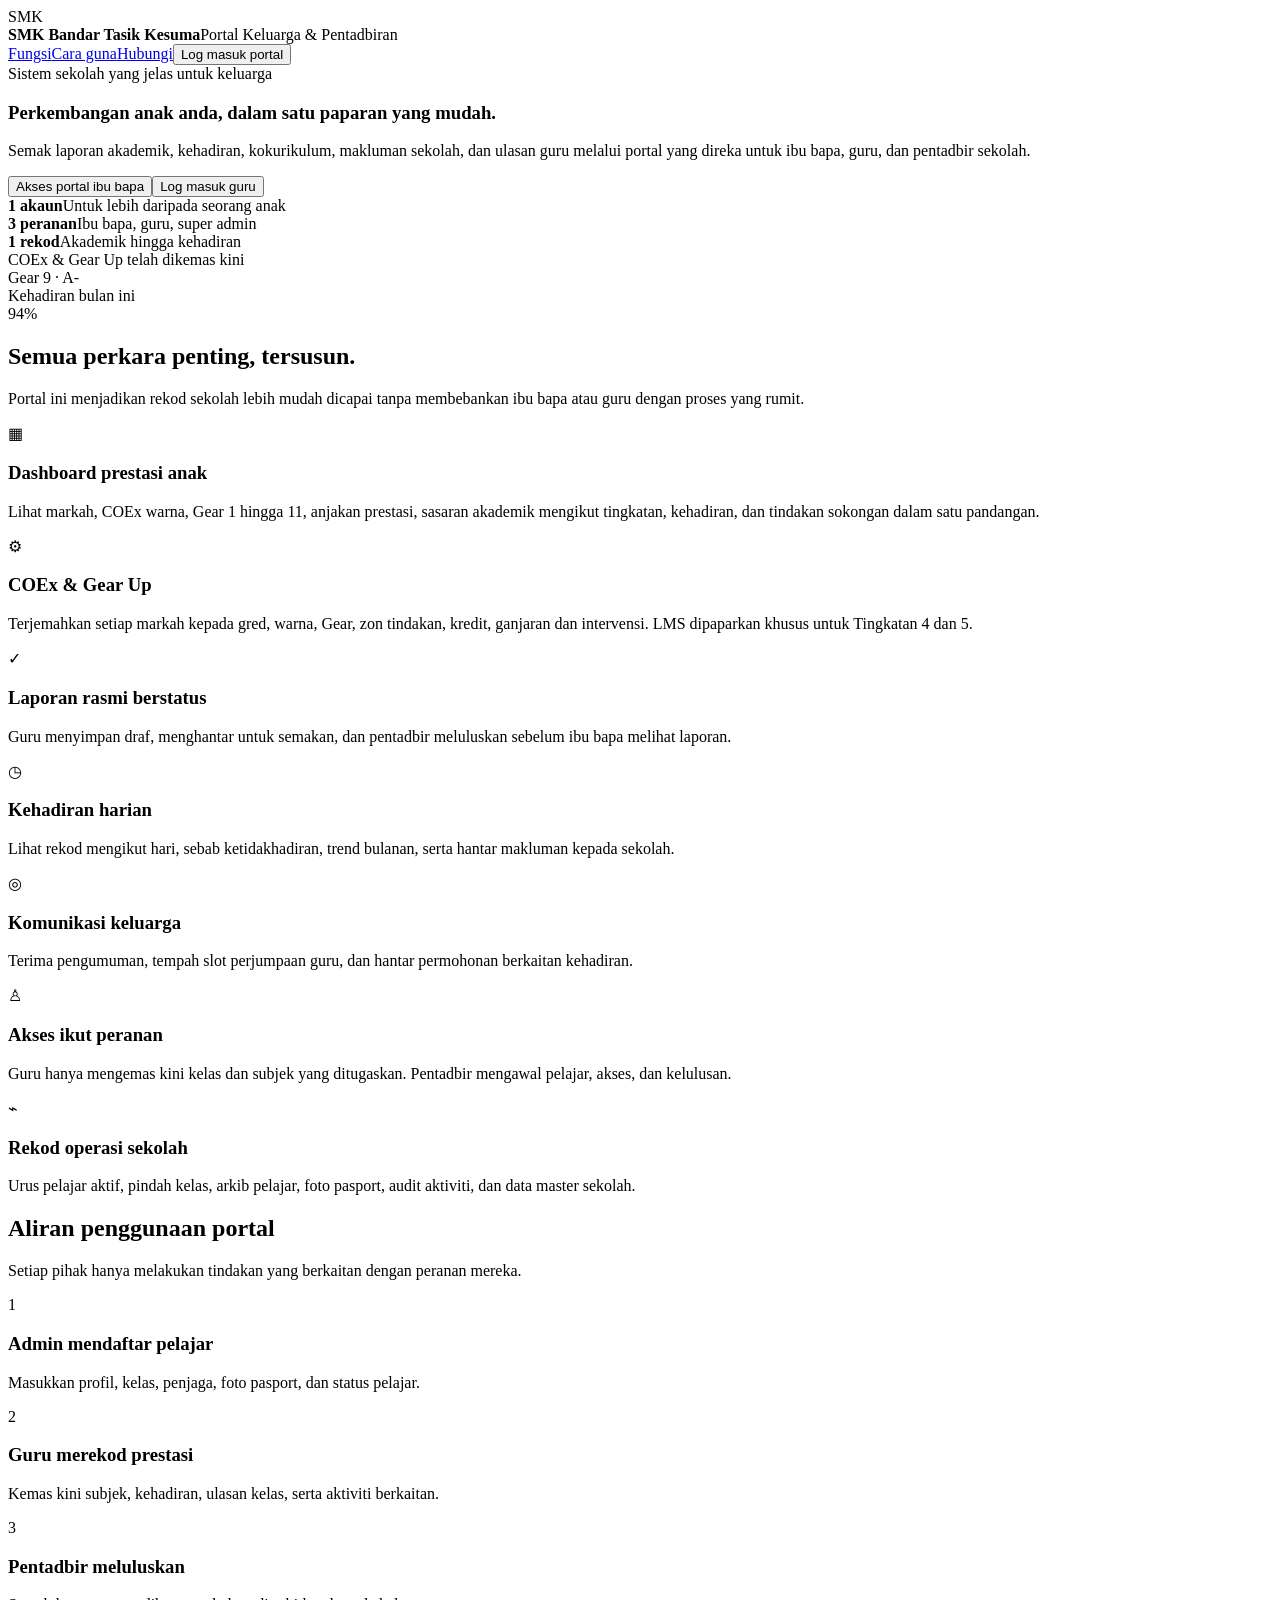
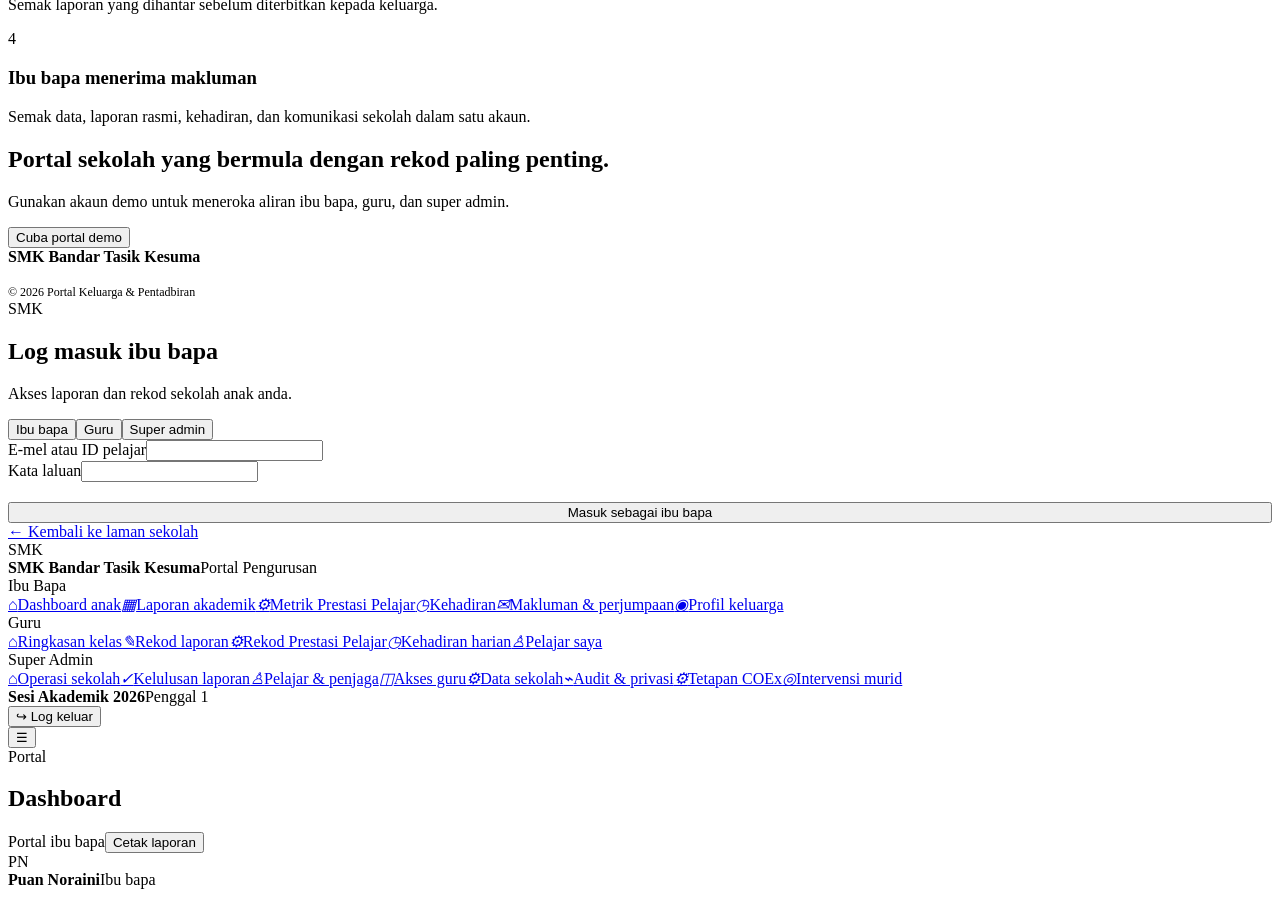
==== backend/resources/portal/index.html @ 85b8832a "Serve portal from Laravel; add snapshot, class, subject and target endpoints Co-Authored-By: Claude " ====
<!doctype html>
<html lang="ms">
  <head>
    <meta charset="utf-8" />
    <meta name="viewport" content="width=device-width, initial-scale=1" />
    <meta name="theme-color" content="#113f75" />
    <title>SMK Bandar Tasik Kesuma | Portal Keluarga & Pentadbiran</title>
    <link rel="stylesheet" href="/assets/styles.css?v=__ASSET_VERSION__" />
  </head>
  <body>
    <section id="landing">
      <header class="site-header"
        ><nav class="site-nav"
          ><div class="brand"
            ><div class="crest">SMK</div
            ><div
              ><strong>SMK Bandar Tasik Kesuma</strong
              ><span>Portal Keluarga & Pentadbiran</span></div
            ></div
          ><div class="site-links"
            ><a href="#fungsi">Fungsi</a><a href="#cara">Cara guna</a
            ><a href="#hubungi">Hubungi</a
            ><button class="btn btn-primary" onclick="openAuth('parent')"
              >Log masuk portal</button
            ></div
          ></nav
        ></header
      >
      <main>
        <section class="hero"
          ><div
            ><div class="eyebrow"
              ><i></i> Sistem sekolah yang jelas untuk keluarga</div
            ><h1>Perkembangan anak anda, dalam satu paparan yang mudah.</h1
            ><p
              >Semak laporan akademik, kehadiran, kokurikulum, makluman sekolah,
              dan ulasan guru melalui portal yang direka untuk ibu bapa, guru,
              dan pentadbir sekolah.</p
            ><div class="hero-actions"
              ><button class="btn btn-primary" onclick="openAuth('parent')"
                >Akses portal ibu bapa</button
              ><button class="btn btn-outline" onclick="openAuth('teacher')"
                >Log masuk guru</button
              ></div
            ><div class="hero-points"
              ><div
                ><strong>1 akaun</strong
                ><span>Untuk lebih daripada seorang anak</span></div
              ><div
                ><strong>3 peranan</strong
                ><span>Ibu bapa, guru, super admin</span></div
              ><div
                ><strong>1 rekod</strong
                ><span>Akademik hingga kehadiran</span></div
              ></div
            ></div
          ><div class="hero-card"
            ><div class="float-card top"
              ><div class="mini-title">COEx & Gear Up telah dikemas kini</div
              ><div class="mini-big">Gear 9 · A-</div
              ><div class="mini-line blue"></div
              ><div class="mini-line gold"></div></div
            ><div class="float-card bottom"
              ><div class="mini-title">Kehadiran bulan ini</div
              ><div class="mini-big" style="color:var(--green)">94%</div
              ><div class="mini-line blue"></div></div
            ><div class="school-illus"
              ><div class="roof"></div><div class="flag"></div
              ><div class="windows"
                ><span></span><span></span><span></span><span></span
                ><span></span><span></span></div></div></div
        ></section>
        <section class="section" id="fungsi"
          ><div class="section-head"
            ><div
              ><h2>Semua perkara penting, tersusun.</h2
              ><p
                >Portal ini menjadikan rekod sekolah lebih mudah dicapai tanpa
                membebankan ibu bapa atau guru dengan proses yang rumit.</p
              ></div
            ></div
          ><div class="feature-grid"
            ><article class="feature"
              ><div class="feature-icon">▦</div><h3>Dashboard prestasi anak</h3
              ><p
                >Lihat markah, COEx warna, Gear 1 hingga 11, anjakan prestasi,
                sasaran akademik mengikut tingkatan, kehadiran, dan tindakan
                sokongan dalam satu pandangan.</p
              ></article
            ><article class="feature"
              ><div class="feature-icon">⚙</div><h3>COEx & Gear Up</h3
              ><p
                >Terjemahkan setiap markah kepada gred, warna, Gear, zon
                tindakan, kredit, ganjaran dan intervensi. LMS dipaparkan khusus
                untuk Tingkatan 4 dan 5.</p
              ></article
            ><article class="feature"
              ><div class="feature-icon">✓</div><h3>Laporan rasmi berstatus</h3
              ><p
                >Guru menyimpan draf, menghantar untuk semakan, dan pentadbir
                meluluskan sebelum ibu bapa melihat laporan.</p
              ></article
            ><article class="feature"
              ><div class="feature-icon">◷</div><h3>Kehadiran harian</h3
              ><p
                >Lihat rekod mengikut hari, sebab ketidakhadiran, trend bulanan,
                serta hantar makluman kepada sekolah.</p
              ></article
            ><article class="feature"
              ><div class="feature-icon">◎</div><h3>Komunikasi keluarga</h3
              ><p
                >Terima pengumuman, tempah slot perjumpaan guru, dan hantar
                permohonan berkaitan kehadiran.</p
              ></article
            ><article class="feature"
              ><div class="feature-icon">♙</div><h3>Akses ikut peranan</h3
              ><p
                >Guru hanya mengemas kini kelas dan subjek yang ditugaskan.
                Pentadbir mengawal pelajar, akses, dan kelulusan.</p
              ></article
            ><article class="feature"
              ><div class="feature-icon">⌁</div><h3>Rekod operasi sekolah</h3
              ><p
                >Urus pelajar aktif, pindah kelas, arkib pelajar, foto pasport,
                audit aktiviti, dan data master sekolah.</p
              ></article
            ></div
          ></section
        >
        <section class="steps" id="cara"
          ><div class="section"
            ><div class="section-head"
              ><div
                ><h2>Aliran penggunaan portal</h2
                ><p
                  >Setiap pihak hanya melakukan tindakan yang berkaitan dengan
                  peranan mereka.</p
                ></div
              ></div
            ><div class="step-grid"
              ><article class="step"
                ><div class="step-no">1</div><h3>Admin mendaftar pelajar</h3
                ><p
                  >Masukkan profil, kelas, penjaga, foto pasport, dan status
                  pelajar.</p
                ></article
              ><article class="step"
                ><div class="step-no">2</div><h3>Guru merekod prestasi</h3
                ><p
                  >Kemas kini subjek, kehadiran, ulasan kelas, serta aktiviti
                  berkaitan.</p
                ></article
              ><article class="step"
                ><div class="step-no">3</div><h3>Pentadbir meluluskan</h3
                ><p
                  >Semak laporan yang dihantar sebelum diterbitkan kepada
                  keluarga.</p
                ></article
              ><article class="step"
                ><div class="step-no">4</div><h3>Ibu bapa menerima makluman</h3
                ><p
                  >Semak data, laporan rasmi, kehadiran, dan komunikasi sekolah
                  dalam satu akaun.</p
                ></article
              ></div
            ></div
          ></section
        >
        <section class="landing-cta"
          ><div
            ><div
              ><h2>Portal sekolah yang bermula dengan rekod paling penting.</h2
              ><p
                >Gunakan akaun demo untuk meneroka aliran ibu bapa, guru, dan
                super admin.</p
              ></div
            ><button class="btn btn-primary" onclick="openAuth('parent')"
              >Cuba portal demo</button
            ></div
          ></section
        >
      </main>
      <footer class="footer" id="hubungi"
        ><div
          ><div
            ><strong>SMK Bandar Tasik Kesuma</strong
            ><p id="footer-contact"></p></div
          ><span style="font-size:12px"
            >© 2026 Portal Keluarga & Pentadbiran</span
          ></div
        ></footer
      >
    </section>

    <section id="auth" class="hidden"
      ><div class="auth-wrap"
        ><div class="auth-card"
          ><div class="auth-top"
            ><div class="crest">SMK</div
            ><h2 id="auth-title">Log masuk ibu bapa</h2
            ><p id="auth-desc"
              >Akses laporan dan rekod sekolah anak anda.</p
            ></div
          ><div class="role-tabs"
            ><button
              class="role-tab active"
              data-role="parent"
              onclick="switchRole('parent')"
              >Ibu bapa</button
            ><button
              class="role-tab"
              data-role="teacher"
              onclick="switchRole('teacher')"
              >Guru</button
            ><button
              class="role-tab"
              data-role="super"
              onclick="switchRole('super')"
              >Super admin</button
            ></div
          ><form onsubmit="handleLogin(event)"
            ><div class="field"
              ><label id="login-label">E-mel atau ID pelajar</label
              ><input id="login-id" autocomplete="username" required /></div
            ><div class="field"
              ><label>Kata laluan</label
              ><input
                id="login-pass"
                type="password"
                autocomplete="current-password"
                required /></div
            ><button
              class="btn btn-primary"
              style="width:100%;margin-top:20px"
              id="login-button"
              type="submit"
              >Masuk sebagai ibu bapa</button
            ></form
          ><div class="demo-box" id="demo-creds"></div
          ><a class="back-home" href="#" onclick="backHome(event)"
            >← Kembali ke laman sekolah</a
          ></div
        ></div
      ></section
    >

    <section id="dashboard" class="dash hidden">
      <aside class="sidebar" id="sidebar"
        ><div class="dash-brand"
          ><div class="crest">SMK</div
          ><div class="brand-copy"
            ><strong>SMK Bandar Tasik Kesuma</strong
            ><span>Portal Pengurusan</span></div
          ></div
        >
        <div id="nav-parent" class="nav-set hidden"
          ><div class="nav-label">Ibu Bapa</div
          ><a
            href="#"
            class="nav-link active"
            onclick="setView('parent-home',this)"
            ><i class="nav-icon">⌂</i><span>Dashboard anak</span></a
          ><a href="#" class="nav-link" onclick="setView('parent-report',this)"
            ><i class="nav-icon">▦</i><span>Laporan akademik</span></a
          ><a href="#" class="nav-link" onclick="setView('parent-coex',this)"
            ><i class="nav-icon">⚙</i><span>Metrik Prestasi Pelajar</span></a
          ><a
            href="#"
            class="nav-link"
            onclick="setView('parent-attendance',this)"
            ><i class="nav-icon">◷</i><span>Kehadiran</span></a
          ><a
            href="#"
            class="nav-link"
            onclick="setView('parent-communication',this)"
            ><i class="nav-icon">✉</i><span>Makluman & perjumpaan</span></a
          ><a href="#" class="nav-link" onclick="setView('parent-profile',this)"
            ><i class="nav-icon">◉</i><span>Profil keluarga</span></a
          ></div
        >
        <div id="nav-teacher" class="nav-set hidden"
          ><div class="nav-label">Guru</div
          ><a
            href="#"
            class="nav-link active"
            onclick="setView('teacher-home',this)"
            ><i class="nav-icon">⌂</i><span>Ringkasan kelas</span></a
          ><a href="#" class="nav-link" onclick="setView('teacher-report',this)"
            ><i class="nav-icon">✎</i><span>Rekod laporan</span></a
          ><a href="#" class="nav-link" onclick="setView('teacher-coex',this)"
            ><i class="nav-icon">⚙</i><span>Rekod Prestasi Pelajar</span></a
          ><a
            href="#"
            class="nav-link"
            onclick="setView('teacher-attendance',this)"
            ><i class="nav-icon">◷</i><span>Kehadiran harian</span></a
          ><a
            href="#"
            class="nav-link"
            onclick="setView('teacher-students',this)"
            ><i class="nav-icon">♙</i><span>Pelajar saya</span></a
          ></div
        >
        <div id="nav-super" class="nav-set hidden"
          ><div class="nav-label">Super Admin</div
          ><a
            href="#"
            class="nav-link active"
            onclick="setView('super-home',this)"
            ><i class="nav-icon">⌂</i><span>Operasi sekolah</span></a
          ><a
            href="#"
            class="nav-link"
            onclick="setView('super-approvals',this)"
            ><i class="nav-icon">✓</i><span>Kelulusan laporan</span></a
          ><a href="#" class="nav-link" onclick="setView('super-students',this)"
            ><i class="nav-icon">♙</i><span>Pelajar & penjaga</span></a
          ><a href="#" class="nav-link" onclick="setView('super-teachers',this)"
            ><i class="nav-icon">◫</i><span>Akses guru</span></a
          ><a href="#" class="nav-link" onclick="setView('super-master',this)"
            ><i class="nav-icon">⚙</i><span>Data sekolah</span></a
          ><a href="#" class="nav-link" onclick="setView('super-audit',this)"
            ><i class="nav-icon">⌁</i><span>Audit & privasi</span></a
          ><a href="#" class="nav-link" onclick="setView('super-coex',this)"
            ><i class="nav-icon">⚙</i><span>Tetapan COEx</span></a
          ><a
            href="#"
            class="nav-link"
            onclick="setView('super-interventions',this)"
            ><i class="nav-icon">◎</i><span>Intervensi murid</span></a
          ></div
        >
        <div class="sidebar-bottom"
          ><div class="term-card" id="term-card"
            ><strong>Sesi Akademik 2026</strong>Penggal 1</div
          ><button class="btn" onclick="logout()"
            >↪ <span>Log keluar</span></button
          ></div
        >
      </aside>
      <main class="main"
        ><header class="topbar"
          ><button class="mobile-menu no-print" onclick="toggleSidebar()"
            >☰</button
          ><div
            ><div class="crumb" id="crumb">Portal</div
            ><h1 id="page-title">Dashboard</h1></div
          ><div class="top-actions"
            ><span class="pill green" id="role-pill">Portal ibu bapa</span
            ><button
              class="btn btn-outline btn-sm no-print"
              id="top-action"
              onclick="topAction()"
              >Cetak laporan</button
            ><div class="profile"
              ><div class="avatar" id="profile-avatar">PN</div
              ><div class="profile-copy"
                ><strong id="profile-name">Puan Noraini</strong
                ><span id="profile-role">Ibu bapa</span></div
              ></div
            ></div
          ></header
        ><div class="page">
          <section class="view" id="view-parent-home"></section>
          <section class="view hidden" id="view-parent-report"></section>
          <section class="view hidden" id="view-parent-coex"></section>
          <section class="view hidden" id="view-parent-attendance"></section>
          <section class="view hidden" id="view-parent-communication"></section>
          <section class="view hidden" id="view-parent-profile"></section>
          <section class="view hidden" id="view-teacher-home"></section>
          <section class="view hidden" id="view-teacher-report"></section>
          <section class="view hidden" id="view-teacher-coex"></section>
          <section class="view hidden" id="view-teacher-attendance"></section>
          <section class="view hidden" id="view-teacher-students"></section>
          <section class="view hidden" id="view-super-home"></section>
          <section class="view hidden" id="view-super-approvals"></section>
          <section class="view hidden" id="view-super-students"></section>
          <section class="view hidden" id="view-super-teachers"></section>
          <section class="view hidden" id="view-super-master"></section>
          <section class="view hidden" id="view-super-audit"></section>
          <section class="view hidden" id="view-super-coex"></section>
          <section
            class="view hidden"
            id="view-super-interventions"
          ></section> </div
      ></main>
    </section>
    <div id="modal-root"></div><div class="toast" id="toast"></div>

    <script src="/assets/app.js?v=__ASSET_VERSION__"></script>
  </body>
</html>
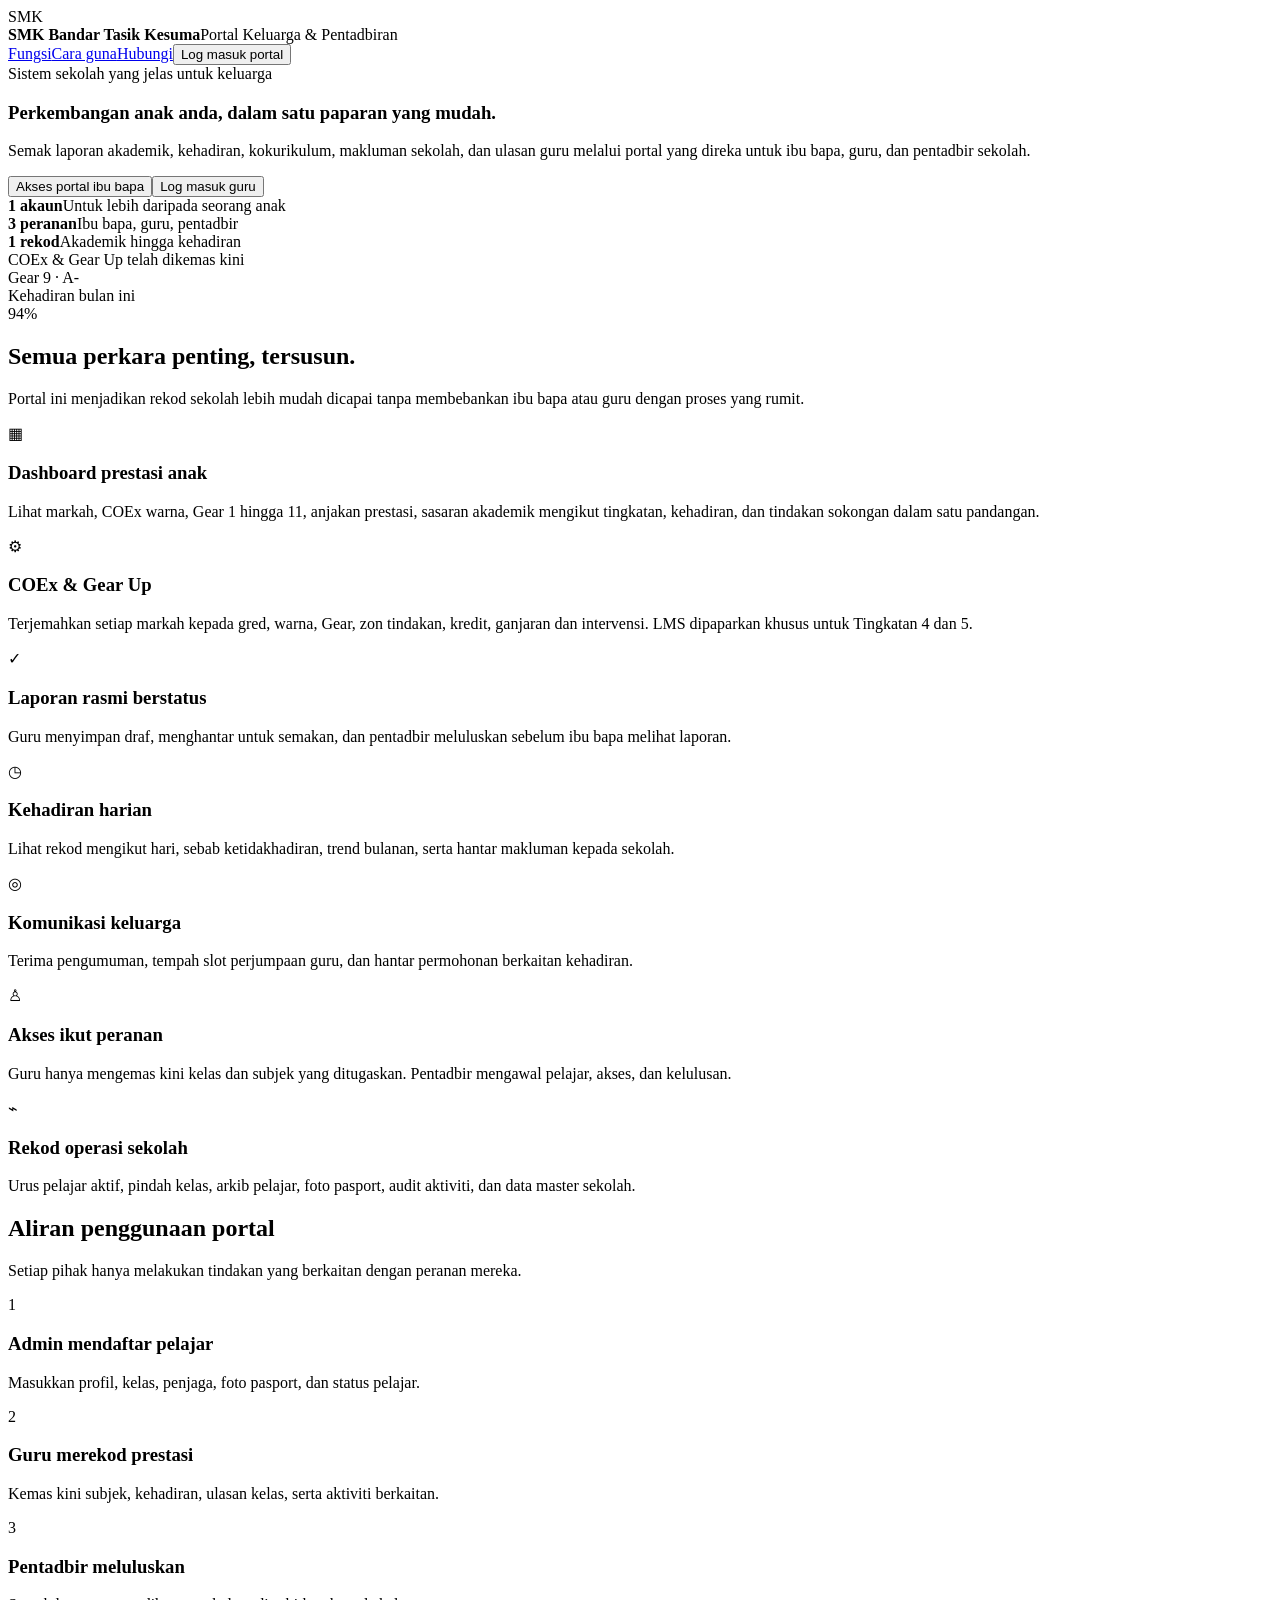
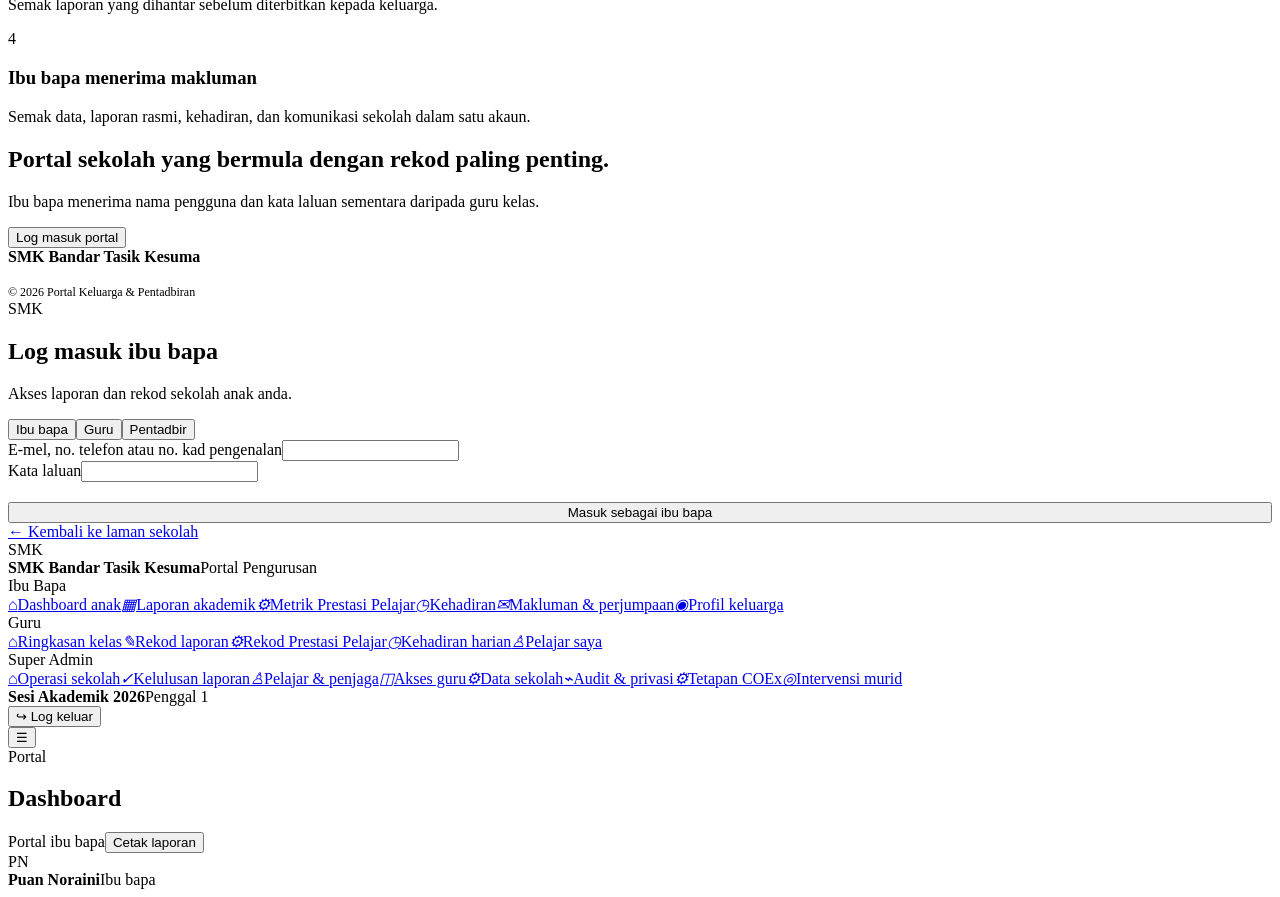
==== commit 490a7585: "Connect the portal page to the Laravel API - Real login by email, phone or IC; session restored on r" ====
--- a/backend/resources/portal/index.html
+++ b/backend/resources/portal/index.html
@@ -1,392 +1,525 @@
 <!doctype html>
 <html lang="ms">
-  <head>
-    <meta charset="utf-8" />
-    <meta name="viewport" content="width=device-width, initial-scale=1" />
-    <meta name="theme-color" content="#113f75" />
-    <title>SMK Bandar Tasik Kesuma | Portal Keluarga & Pentadbiran</title>
-    <link rel="stylesheet" href="/assets/styles.css?v=__ASSET_VERSION__" />
-  </head>
-  <body>
-    <section id="landing">
-      <header class="site-header"
-        ><nav class="site-nav"
-          ><div class="brand"
-            ><div class="crest">SMK</div
-            ><div
-              ><strong>SMK Bandar Tasik Kesuma</strong
-              ><span>Portal Keluarga & Pentadbiran</span></div
-            ></div
-          ><div class="site-links"
-            ><a href="#fungsi">Fungsi</a><a href="#cara">Cara guna</a
-            ><a href="#hubungi">Hubungi</a
-            ><button class="btn btn-primary" onclick="openAuth('parent')"
-              >Log masuk portal</button
-            ></div
-          ></nav
-        ></header
-      >
-      <main>
-        <section class="hero"
-          ><div
-            ><div class="eyebrow"
-              ><i></i> Sistem sekolah yang jelas untuk keluarga</div
-            ><h1>Perkembangan anak anda, dalam satu paparan yang mudah.</h1
-            ><p
-              >Semak laporan akademik, kehadiran, kokurikulum, makluman sekolah,
-              dan ulasan guru melalui portal yang direka untuk ibu bapa, guru,
-              dan pentadbir sekolah.</p
-            ><div class="hero-actions"
-              ><button class="btn btn-primary" onclick="openAuth('parent')"
-                >Akses portal ibu bapa</button
-              ><button class="btn btn-outline" onclick="openAuth('teacher')"
-                >Log masuk guru</button
-              ></div
-            ><div class="hero-points"
-              ><div
-                ><strong>1 akaun</strong
-                ><span>Untuk lebih daripada seorang anak</span></div
-              ><div
-                ><strong>3 peranan</strong
-                ><span>Ibu bapa, guru, super admin</span></div
-              ><div
-                ><strong>1 rekod</strong
-                ><span>Akademik hingga kehadiran</span></div
-              ></div
-            ></div
-          ><div class="hero-card"
-            ><div class="float-card top"
-              ><div class="mini-title">COEx & Gear Up telah dikemas kini</div
-              ><div class="mini-big">Gear 9 · A-</div
-              ><div class="mini-line blue"></div
-              ><div class="mini-line gold"></div></div
-            ><div class="float-card bottom"
-              ><div class="mini-title">Kehadiran bulan ini</div
-              ><div class="mini-big" style="color:var(--green)">94%</div
-              ><div class="mini-line blue"></div></div
-            ><div class="school-illus"
-              ><div class="roof"></div><div class="flag"></div
-              ><div class="windows"
-                ><span></span><span></span><span></span><span></span
-                ><span></span><span></span></div></div></div
-        ></section>
-        <section class="section" id="fungsi"
-          ><div class="section-head"
-            ><div
-              ><h2>Semua perkara penting, tersusun.</h2
-              ><p
-                >Portal ini menjadikan rekod sekolah lebih mudah dicapai tanpa
-                membebankan ibu bapa atau guru dengan proses yang rumit.</p
-              ></div
-            ></div
-          ><div class="feature-grid"
-            ><article class="feature"
-              ><div class="feature-icon">▦</div><h3>Dashboard prestasi anak</h3
-              ><p
-                >Lihat markah, COEx warna, Gear 1 hingga 11, anjakan prestasi,
-                sasaran akademik mengikut tingkatan, kehadiran, dan tindakan
-                sokongan dalam satu pandangan.</p
-              ></article
-            ><article class="feature"
-              ><div class="feature-icon">⚙</div><h3>COEx & Gear Up</h3
-              ><p
-                >Terjemahkan setiap markah kepada gred, warna, Gear, zon
-                tindakan, kredit, ganjaran dan intervensi. LMS dipaparkan khusus
-                untuk Tingkatan 4 dan 5.</p
-              ></article
-            ><article class="feature"
-              ><div class="feature-icon">✓</div><h3>Laporan rasmi berstatus</h3
-              ><p
-                >Guru menyimpan draf, menghantar untuk semakan, dan pentadbir
-                meluluskan sebelum ibu bapa melihat laporan.</p
-              ></article
-            ><article class="feature"
-              ><div class="feature-icon">◷</div><h3>Kehadiran harian</h3
-              ><p
-                >Lihat rekod mengikut hari, sebab ketidakhadiran, trend bulanan,
-                serta hantar makluman kepada sekolah.</p
-              ></article
-            ><article class="feature"
-              ><div class="feature-icon">◎</div><h3>Komunikasi keluarga</h3
-              ><p
-                >Terima pengumuman, tempah slot perjumpaan guru, dan hantar
-                permohonan berkaitan kehadiran.</p
-              ></article
-            ><article class="feature"
-              ><div class="feature-icon">♙</div><h3>Akses ikut peranan</h3
-              ><p
-                >Guru hanya mengemas kini kelas dan subjek yang ditugaskan.
-                Pentadbir mengawal pelajar, akses, dan kelulusan.</p
-              ></article
-            ><article class="feature"
-              ><div class="feature-icon">⌁</div><h3>Rekod operasi sekolah</h3
-              ><p
-                >Urus pelajar aktif, pindah kelas, arkib pelajar, foto pasport,
-                audit aktiviti, dan data master sekolah.</p
-              ></article
-            ></div
-          ></section
+    <head>
+        <meta charset="utf-8" />
+        <meta name="viewport" content="width=device-width, initial-scale=1" />
+        <meta name="theme-color" content="#113f75" />
+        <title>SMK Bandar Tasik Kesuma | Portal Keluarga & Pentadbiran</title>
+        <link rel="stylesheet" href="/assets/styles.css?v=__ASSET_VERSION__" />
+    </head>
+    <body>
+        <section id="landing">
+            <header class="site-header"
+                ><nav class="site-nav"
+                    ><div class="brand"
+                        ><div class="crest">SMK</div
+                        ><div
+                            ><strong>SMK Bandar Tasik Kesuma</strong
+                            ><span>Portal Keluarga & Pentadbiran</span></div
+                        ></div
+                    ><div class="site-links"
+                        ><a href="#fungsi">Fungsi</a
+                        ><a href="#cara">Cara guna</a
+                        ><a href="#hubungi">Hubungi</a
+                        ><button
+                            class="btn btn-primary"
+                            onclick="openAuth('parent')"
+                            >Log masuk portal</button
+                        ></div
+                    ></nav
+                ></header
+            >
+            <main>
+                <section class="hero"
+                    ><div
+                        ><div class="eyebrow"
+                            ><i></i> Sistem sekolah yang jelas untuk
+                            keluarga</div
+                        ><h1
+                            >Perkembangan anak anda, dalam satu paparan yang
+                            mudah.</h1
+                        ><p
+                            >Semak laporan akademik, kehadiran, kokurikulum,
+                            makluman sekolah, dan ulasan guru melalui portal
+                            yang direka untuk ibu bapa, guru, dan pentadbir
+                            sekolah.</p
+                        ><div class="hero-actions"
+                            ><button
+                                class="btn btn-primary"
+                                onclick="openAuth('parent')"
+                                >Akses portal ibu bapa</button
+                            ><button
+                                class="btn btn-outline"
+                                onclick="openAuth('teacher')"
+                                >Log masuk guru</button
+                            ></div
+                        ><div class="hero-points"
+                            ><div
+                                ><strong>1 akaun</strong
+                                ><span
+                                    >Untuk lebih daripada seorang anak</span
+                                ></div
+                            ><div
+                                ><strong>3 peranan</strong
+                                ><span>Ibu bapa, guru, pentadbir</span></div
+                            ><div
+                                ><strong>1 rekod</strong
+                                ><span>Akademik hingga kehadiran</span></div
+                            ></div
+                        ></div
+                    ><div class="hero-card"
+                        ><div class="float-card top"
+                            ><div class="mini-title"
+                                >COEx & Gear Up telah dikemas kini</div
+                            ><div class="mini-big">Gear 9 · A-</div
+                            ><div class="mini-line blue"></div
+                            ><div class="mini-line gold"></div></div
+                        ><div class="float-card bottom"
+                            ><div class="mini-title">Kehadiran bulan ini</div
+                            ><div class="mini-big" style="color:var(--green)"
+                                >94%</div
+                            ><div class="mini-line blue"></div></div
+                        ><div class="school-illus"
+                            ><div class="roof"></div><div class="flag"></div
+                            ><div class="windows"
+                                ><span></span><span></span><span></span
+                                ><span></span><span></span
+                                ><span></span></div></div></div
+                ></section>
+                <section class="section" id="fungsi"
+                    ><div class="section-head"
+                        ><div
+                            ><h2>Semua perkara penting, tersusun.</h2
+                            ><p
+                                >Portal ini menjadikan rekod sekolah lebih mudah
+                                dicapai tanpa membebankan ibu bapa atau guru
+                                dengan proses yang rumit.</p
+                            ></div
+                        ></div
+                    ><div class="feature-grid"
+                        ><article class="feature"
+                            ><div class="feature-icon">▦</div
+                            ><h3>Dashboard prestasi anak</h3
+                            ><p
+                                >Lihat markah, COEx warna, Gear 1 hingga 11,
+                                anjakan prestasi, sasaran akademik mengikut
+                                tingkatan, kehadiran, dan tindakan sokongan
+                                dalam satu pandangan.</p
+                            ></article
+                        ><article class="feature"
+                            ><div class="feature-icon">⚙</div
+                            ><h3>COEx & Gear Up</h3
+                            ><p
+                                >Terjemahkan setiap markah kepada gred, warna,
+                                Gear, zon tindakan, kredit, ganjaran dan
+                                intervensi. LMS dipaparkan khusus untuk
+                                Tingkatan 4 dan 5.</p
+                            ></article
+                        ><article class="feature"
+                            ><div class="feature-icon">✓</div
+                            ><h3>Laporan rasmi berstatus</h3
+                            ><p
+                                >Guru menyimpan draf, menghantar untuk semakan,
+                                dan pentadbir meluluskan sebelum ibu bapa
+                                melihat laporan.</p
+                            ></article
+                        ><article class="feature"
+                            ><div class="feature-icon">◷</div
+                            ><h3>Kehadiran harian</h3
+                            ><p
+                                >Lihat rekod mengikut hari, sebab
+                                ketidakhadiran, trend bulanan, serta hantar
+                                makluman kepada sekolah.</p
+                            ></article
+                        ><article class="feature"
+                            ><div class="feature-icon">◎</div
+                            ><h3>Komunikasi keluarga</h3
+                            ><p
+                                >Terima pengumuman, tempah slot perjumpaan guru,
+                                dan hantar permohonan berkaitan kehadiran.</p
+                            ></article
+                        ><article class="feature"
+                            ><div class="feature-icon">♙</div
+                            ><h3>Akses ikut peranan</h3
+                            ><p
+                                >Guru hanya mengemas kini kelas dan subjek yang
+                                ditugaskan. Pentadbir mengawal pelajar, akses,
+                                dan kelulusan.</p
+                            ></article
+                        ><article class="feature"
+                            ><div class="feature-icon">⌁</div
+                            ><h3>Rekod operasi sekolah</h3
+                            ><p
+                                >Urus pelajar aktif, pindah kelas, arkib
+                                pelajar, foto pasport, audit aktiviti, dan data
+                                master sekolah.</p
+                            ></article
+                        ></div
+                    ></section
+                >
+                <section class="steps" id="cara"
+                    ><div class="section"
+                        ><div class="section-head"
+                            ><div
+                                ><h2>Aliran penggunaan portal</h2
+                                ><p
+                                    >Setiap pihak hanya melakukan tindakan yang
+                                    berkaitan dengan peranan mereka.</p
+                                ></div
+                            ></div
+                        ><div class="step-grid"
+                            ><article class="step"
+                                ><div class="step-no">1</div
+                                ><h3>Admin mendaftar pelajar</h3
+                                ><p
+                                    >Masukkan profil, kelas, penjaga, foto
+                                    pasport, dan status pelajar.</p
+                                ></article
+                            ><article class="step"
+                                ><div class="step-no">2</div
+                                ><h3>Guru merekod prestasi</h3
+                                ><p
+                                    >Kemas kini subjek, kehadiran, ulasan kelas,
+                                    serta aktiviti berkaitan.</p
+                                ></article
+                            ><article class="step"
+                                ><div class="step-no">3</div
+                                ><h3>Pentadbir meluluskan</h3
+                                ><p
+                                    >Semak laporan yang dihantar sebelum
+                                    diterbitkan kepada keluarga.</p
+                                ></article
+                            ><article class="step"
+                                ><div class="step-no">4</div
+                                ><h3>Ibu bapa menerima makluman</h3
+                                ><p
+                                    >Semak data, laporan rasmi, kehadiran, dan
+                                    komunikasi sekolah dalam satu akaun.</p
+                                ></article
+                            ></div
+                        ></div
+                    ></section
+                >
+                <section class="landing-cta"
+                    ><div
+                        ><div
+                            ><h2
+                                >Portal sekolah yang bermula dengan rekod paling
+                                penting.</h2
+                            ><p
+                                >Ibu bapa menerima nama pengguna dan kata laluan
+                                sementara daripada guru kelas.</p
+                            ></div
+                        ><button
+                            class="btn btn-primary"
+                            onclick="openAuth('parent')"
+                            >Log masuk portal</button
+                        ></div
+                    ></section
+                >
+            </main>
+            <footer class="footer" id="hubungi"
+                ><div
+                    ><div
+                        ><strong>SMK Bandar Tasik Kesuma</strong
+                        ><p id="footer-contact"></p></div
+                    ><span style="font-size:12px"
+                        >© 2026 Portal Keluarga & Pentadbiran</span
+                    ></div
+                ></footer
+            >
+        </section>
+
+        <section id="auth" class="hidden"
+            ><div class="auth-wrap"
+                ><div class="auth-card"
+                    ><div class="auth-top"
+                        ><div class="crest">SMK</div
+                        ><h2 id="auth-title">Log masuk ibu bapa</h2
+                        ><p id="auth-desc"
+                            >Akses laporan dan rekod sekolah anak anda.</p
+                        ></div
+                    ><div class="role-tabs"
+                        ><button
+                            class="role-tab active"
+                            data-role="parent"
+                            onclick="switchRole('parent')"
+                            >Ibu bapa</button
+                        ><button
+                            class="role-tab"
+                            data-role="teacher"
+                            onclick="switchRole('teacher')"
+                            >Guru</button
+                        ><button
+                            class="role-tab"
+                            data-role="super"
+                            onclick="switchRole('super')"
+                            >Pentadbir</button
+                        ></div
+                    ><form onsubmit="handleLogin(event)"
+                        ><div class="field"
+                            ><label id="login-label"
+                                >E-mel, no. telefon atau no. kad
+                                pengenalan</label
+                            ><input
+                                id="login-id"
+                                autocomplete="username"
+                                required /></div
+                        ><div class="field"
+                            ><label>Kata laluan</label
+                            ><input
+                                id="login-pass"
+                                type="password"
+                                autocomplete="current-password"
+                                required /></div
+                        ><button
+                            class="btn btn-primary"
+                            style="width:100%;margin-top:20px"
+                            id="login-button"
+                            type="submit"
+                            >Masuk sebagai ibu bapa</button
+                        ></form
+                    ><div class="demo-box" id="demo-creds" role="note"></div
+                    ><a class="back-home" href="#" onclick="backHome(event)"
+                        >← Kembali ke laman sekolah</a
+                    ></div
+                ></div
+            ></section
         >
-        <section class="steps" id="cara"
-          ><div class="section"
-            ><div class="section-head"
-              ><div
-                ><h2>Aliran penggunaan portal</h2
-                ><p
-                  >Setiap pihak hanya melakukan tindakan yang berkaitan dengan
-                  peranan mereka.</p
-                ></div
-              ></div
-            ><div class="step-grid"
-              ><article class="step"
-                ><div class="step-no">1</div><h3>Admin mendaftar pelajar</h3
-                ><p
-                  >Masukkan profil, kelas, penjaga, foto pasport, dan status
-                  pelajar.</p
-                ></article
-              ><article class="step"
-                ><div class="step-no">2</div><h3>Guru merekod prestasi</h3
-                ><p
-                  >Kemas kini subjek, kehadiran, ulasan kelas, serta aktiviti
-                  berkaitan.</p
-                ></article
-              ><article class="step"
-                ><div class="step-no">3</div><h3>Pentadbir meluluskan</h3
-                ><p
-                  >Semak laporan yang dihantar sebelum diterbitkan kepada
-                  keluarga.</p
-                ></article
-              ><article class="step"
-                ><div class="step-no">4</div><h3>Ibu bapa menerima makluman</h3
-                ><p
-                  >Semak data, laporan rasmi, kehadiran, dan komunikasi sekolah
-                  dalam satu akaun.</p
-                ></article
-              ></div
-            ></div
-          ></section
-        >
-        <section class="landing-cta"
-          ><div
-            ><div
-              ><h2>Portal sekolah yang bermula dengan rekod paling penting.</h2
-              ><p
-                >Gunakan akaun demo untuk meneroka aliran ibu bapa, guru, dan
-                super admin.</p
-              ></div
-            ><button class="btn btn-primary" onclick="openAuth('parent')"
-              >Cuba portal demo</button
-            ></div
-          ></section
-        >
-      </main>
-      <footer class="footer" id="hubungi"
-        ><div
-          ><div
-            ><strong>SMK Bandar Tasik Kesuma</strong
-            ><p id="footer-contact"></p></div
-          ><span style="font-size:12px"
-            >© 2026 Portal Keluarga & Pentadbiran</span
-          ></div
-        ></footer
-      >
-    </section>
 
-    <section id="auth" class="hidden"
-      ><div class="auth-wrap"
-        ><div class="auth-card"
-          ><div class="auth-top"
-            ><div class="crest">SMK</div
-            ><h2 id="auth-title">Log masuk ibu bapa</h2
-            ><p id="auth-desc"
-              >Akses laporan dan rekod sekolah anak anda.</p
-            ></div
-          ><div class="role-tabs"
-            ><button
-              class="role-tab active"
-              data-role="parent"
-              onclick="switchRole('parent')"
-              >Ibu bapa</button
-            ><button
-              class="role-tab"
-              data-role="teacher"
-              onclick="switchRole('teacher')"
-              >Guru</button
-            ><button
-              class="role-tab"
-              data-role="super"
-              onclick="switchRole('super')"
-              >Super admin</button
-            ></div
-          ><form onsubmit="handleLogin(event)"
-            ><div class="field"
-              ><label id="login-label">E-mel atau ID pelajar</label
-              ><input id="login-id" autocomplete="username" required /></div
-            ><div class="field"
-              ><label>Kata laluan</label
-              ><input
-                id="login-pass"
-                type="password"
-                autocomplete="current-password"
-                required /></div
-            ><button
-              class="btn btn-primary"
-              style="width:100%;margin-top:20px"
-              id="login-button"
-              type="submit"
-              >Masuk sebagai ibu bapa</button
-            ></form
-          ><div class="demo-box" id="demo-creds"></div
-          ><a class="back-home" href="#" onclick="backHome(event)"
-            >← Kembali ke laman sekolah</a
-          ></div
-        ></div
-      ></section
-    >
+        <section id="dashboard" class="dash hidden">
+            <aside class="sidebar" id="sidebar"
+                ><div class="dash-brand"
+                    ><div class="crest">SMK</div
+                    ><div class="brand-copy"
+                        ><strong>SMK Bandar Tasik Kesuma</strong
+                        ><span>Portal Pengurusan</span></div
+                    ></div
+                >
+                <div id="nav-parent" class="nav-set hidden"
+                    ><div class="nav-label">Ibu Bapa</div
+                    ><a
+                        href="#"
+                        class="nav-link active"
+                        onclick="setView('parent-home',this)"
+                        ><i class="nav-icon">⌂</i><span>Dashboard anak</span></a
+                    ><a
+                        href="#"
+                        class="nav-link"
+                        onclick="setView('parent-report',this)"
+                        ><i class="nav-icon">▦</i
+                        ><span>Laporan akademik</span></a
+                    ><a
+                        href="#"
+                        class="nav-link"
+                        onclick="setView('parent-coex',this)"
+                        ><i class="nav-icon">⚙</i
+                        ><span>Metrik Prestasi Pelajar</span></a
+                    ><a
+                        href="#"
+                        class="nav-link"
+                        onclick="setView('parent-attendance',this)"
+                        ><i class="nav-icon">◷</i><span>Kehadiran</span></a
+                    ><a
+                        href="#"
+                        class="nav-link"
+                        onclick="setView('parent-communication',this)"
+                        ><i class="nav-icon">✉</i
+                        ><span>Makluman & perjumpaan</span></a
+                    ><a
+                        href="#"
+                        class="nav-link"
+                        onclick="setView('parent-profile',this)"
+                        ><i class="nav-icon">◉</i
+                        ><span>Profil keluarga</span></a
+                    ></div
+                >
+                <div id="nav-teacher" class="nav-set hidden"
+                    ><div class="nav-label">Guru</div
+                    ><a
+                        href="#"
+                        class="nav-link active"
+                        onclick="setView('teacher-home',this)"
+                        ><i class="nav-icon">⌂</i
+                        ><span>Ringkasan kelas</span></a
+                    ><a
+                        href="#"
+                        class="nav-link"
+                        onclick="setView('teacher-report',this)"
+                        ><i class="nav-icon">✎</i><span>Rekod laporan</span></a
+                    ><a
+                        href="#"
+                        class="nav-link"
+                        onclick="setView('teacher-coex',this)"
+                        ><i class="nav-icon">⚙</i
+                        ><span>Rekod Prestasi Pelajar</span></a
+                    ><a
+                        href="#"
+                        class="nav-link"
+                        onclick="setView('teacher-attendance',this)"
+                        ><i class="nav-icon">◷</i
+                        ><span>Kehadiran harian</span></a
+                    ><a
+                        href="#"
+                        class="nav-link"
+                        onclick="setView('teacher-students',this)"
+                        ><i class="nav-icon">♙</i><span>Pelajar saya</span></a
+                    ></div
+                >
+                <div id="nav-super" class="nav-set hidden"
+                    ><div class="nav-label">Super Admin</div
+                    ><a
+                        href="#"
+                        class="nav-link active"
+                        onclick="setView('super-home',this)"
+                        ><i class="nav-icon">⌂</i
+                        ><span>Operasi sekolah</span></a
+                    ><a
+                        href="#"
+                        class="nav-link"
+                        onclick="setView('super-approvals',this)"
+                        ><i class="nav-icon">✓</i
+                        ><span>Kelulusan laporan</span></a
+                    ><a
+                        href="#"
+                        class="nav-link"
+                        onclick="setView('super-students',this)"
+                        ><i class="nav-icon">♙</i
+                        ><span>Pelajar & penjaga</span></a
+                    ><a
+                        href="#"
+                        class="nav-link"
+                        onclick="setView('super-teachers',this)"
+                        ><i class="nav-icon">◫</i><span>Akses guru</span></a
+                    ><a
+                        href="#"
+                        class="nav-link"
+                        onclick="setView('super-master',this)"
+                        ><i class="nav-icon">⚙</i><span>Data sekolah</span></a
+                    ><a
+                        href="#"
+                        class="nav-link"
+                        onclick="setView('super-audit',this)"
+                        ><i class="nav-icon">⌁</i
+                        ><span>Audit & privasi</span></a
+                    ><a
+                        href="#"
+                        class="nav-link"
+                        onclick="setView('super-coex',this)"
+                        ><i class="nav-icon">⚙</i><span>Tetapan COEx</span></a
+                    ><a
+                        href="#"
+                        class="nav-link"
+                        onclick="setView('super-interventions',this)"
+                        ><i class="nav-icon">◎</i
+                        ><span>Intervensi murid</span></a
+                    ></div
+                >
+                <div class="sidebar-bottom"
+                    ><div class="term-card" id="term-card"
+                        ><strong>Sesi Akademik 2026</strong>Penggal 1</div
+                    ><button class="btn" onclick="logout()"
+                        >↪ <span>Log keluar</span></button
+                    ></div
+                >
+            </aside>
+            <main class="main"
+                ><header class="topbar"
+                    ><button
+                        class="mobile-menu no-print"
+                        onclick="toggleSidebar()"
+                        >☰</button
+                    ><div
+                        ><div class="crumb" id="crumb">Portal</div
+                        ><h1 id="page-title">Dashboard</h1></div
+                    ><div class="top-actions"
+                        ><span class="pill green" id="role-pill"
+                            >Portal ibu bapa</span
+                        ><button
+                            class="btn btn-outline btn-sm no-print"
+                            id="top-action"
+                            onclick="topAction()"
+                            >Cetak laporan</button
+                        ><div class="profile"
+                            ><div class="avatar" id="profile-avatar">PN</div
+                            ><div class="profile-copy"
+                                ><strong id="profile-name">Puan Noraini</strong
+                                ><span id="profile-role">Ibu bapa</span></div
+                            ></div
+                        ></div
+                    ></header
+                ><div class="page">
+                    <section class="view" id="view-parent-home"></section>
+                    <section
+                        class="view hidden"
+                        id="view-parent-report"
+                    ></section>
+                    <section
+                        class="view hidden"
+                        id="view-parent-coex"
+                    ></section>
+                    <section
+                        class="view hidden"
+                        id="view-parent-attendance"
+                    ></section>
+                    <section
+                        class="view hidden"
+                        id="view-parent-communication"
+                    ></section>
+                    <section
+                        class="view hidden"
+                        id="view-parent-profile"
+                    ></section>
+                    <section
+                        class="view hidden"
+                        id="view-teacher-home"
+                    ></section>
+                    <section
+                        class="view hidden"
+                        id="view-teacher-report"
+                    ></section>
+                    <section
+                        class="view hidden"
+                        id="view-teacher-coex"
+                    ></section>
+                    <section
+                        class="view hidden"
+                        id="view-teacher-attendance"
+                    ></section>
+                    <section
+                        class="view hidden"
+                        id="view-teacher-students"
+                    ></section>
+                    <section class="view hidden" id="view-super-home"></section>
+                    <section
+                        class="view hidden"
+                        id="view-super-approvals"
+                    ></section>
+                    <section
+                        class="view hidden"
+                        id="view-super-students"
+                    ></section>
+                    <section
+                        class="view hidden"
+                        id="view-super-teachers"
+                    ></section>
+                    <section
+                        class="view hidden"
+                        id="view-super-master"
+                    ></section>
+                    <section
+                        class="view hidden"
+                        id="view-super-audit"
+                    ></section>
+                    <section class="view hidden" id="view-super-coex"></section>
+                    <section
+                        class="view hidden"
+                        id="view-super-interventions"
+                    ></section> </div
+            ></main>
+        </section>
+        <div id="modal-root"></div><div class="toast" id="toast"></div>
 
-    <section id="dashboard" class="dash hidden">
-      <aside class="sidebar" id="sidebar"
-        ><div class="dash-brand"
-          ><div class="crest">SMK</div
-          ><div class="brand-copy"
-            ><strong>SMK Bandar Tasik Kesuma</strong
-            ><span>Portal Pengurusan</span></div
-          ></div
-        >
-        <div id="nav-parent" class="nav-set hidden"
-          ><div class="nav-label">Ibu Bapa</div
-          ><a
-            href="#"
-            class="nav-link active"
-            onclick="setView('parent-home',this)"
-            ><i class="nav-icon">⌂</i><span>Dashboard anak</span></a
-          ><a href="#" class="nav-link" onclick="setView('parent-report',this)"
-            ><i class="nav-icon">▦</i><span>Laporan akademik</span></a
-          ><a href="#" class="nav-link" onclick="setView('parent-coex',this)"
-            ><i class="nav-icon">⚙</i><span>Metrik Prestasi Pelajar</span></a
-          ><a
-            href="#"
-            class="nav-link"
-            onclick="setView('parent-attendance',this)"
-            ><i class="nav-icon">◷</i><span>Kehadiran</span></a
-          ><a
-            href="#"
-            class="nav-link"
-            onclick="setView('parent-communication',this)"
-            ><i class="nav-icon">✉</i><span>Makluman & perjumpaan</span></a
-          ><a href="#" class="nav-link" onclick="setView('parent-profile',this)"
-            ><i class="nav-icon">◉</i><span>Profil keluarga</span></a
-          ></div
-        >
-        <div id="nav-teacher" class="nav-set hidden"
-          ><div class="nav-label">Guru</div
-          ><a
-            href="#"
-            class="nav-link active"
-            onclick="setView('teacher-home',this)"
-            ><i class="nav-icon">⌂</i><span>Ringkasan kelas</span></a
-          ><a href="#" class="nav-link" onclick="setView('teacher-report',this)"
-            ><i class="nav-icon">✎</i><span>Rekod laporan</span></a
-          ><a href="#" class="nav-link" onclick="setView('teacher-coex',this)"
-            ><i class="nav-icon">⚙</i><span>Rekod Prestasi Pelajar</span></a
-          ><a
-            href="#"
-            class="nav-link"
-            onclick="setView('teacher-attendance',this)"
-            ><i class="nav-icon">◷</i><span>Kehadiran harian</span></a
-          ><a
-            href="#"
-            class="nav-link"
-            onclick="setView('teacher-students',this)"
-            ><i class="nav-icon">♙</i><span>Pelajar saya</span></a
-          ></div
-        >
-        <div id="nav-super" class="nav-set hidden"
-          ><div class="nav-label">Super Admin</div
-          ><a
-            href="#"
-            class="nav-link active"
-            onclick="setView('super-home',this)"
-            ><i class="nav-icon">⌂</i><span>Operasi sekolah</span></a
-          ><a
-            href="#"
-            class="nav-link"
-            onclick="setView('super-approvals',this)"
-            ><i class="nav-icon">✓</i><span>Kelulusan laporan</span></a
-          ><a href="#" class="nav-link" onclick="setView('super-students',this)"
-            ><i class="nav-icon">♙</i><span>Pelajar & penjaga</span></a
-          ><a href="#" class="nav-link" onclick="setView('super-teachers',this)"
-            ><i class="nav-icon">◫</i><span>Akses guru</span></a
-          ><a href="#" class="nav-link" onclick="setView('super-master',this)"
-            ><i class="nav-icon">⚙</i><span>Data sekolah</span></a
-          ><a href="#" class="nav-link" onclick="setView('super-audit',this)"
-            ><i class="nav-icon">⌁</i><span>Audit & privasi</span></a
-          ><a href="#" class="nav-link" onclick="setView('super-coex',this)"
-            ><i class="nav-icon">⚙</i><span>Tetapan COEx</span></a
-          ><a
-            href="#"
-            class="nav-link"
-            onclick="setView('super-interventions',this)"
-            ><i class="nav-icon">◎</i><span>Intervensi murid</span></a
-          ></div
-        >
-        <div class="sidebar-bottom"
-          ><div class="term-card" id="term-card"
-            ><strong>Sesi Akademik 2026</strong>Penggal 1</div
-          ><button class="btn" onclick="logout()"
-            >↪ <span>Log keluar</span></button
-          ></div
-        >
-      </aside>
-      <main class="main"
-        ><header class="topbar"
-          ><button class="mobile-menu no-print" onclick="toggleSidebar()"
-            >☰</button
-          ><div
-            ><div class="crumb" id="crumb">Portal</div
-            ><h1 id="page-title">Dashboard</h1></div
-          ><div class="top-actions"
-            ><span class="pill green" id="role-pill">Portal ibu bapa</span
-            ><button
-              class="btn btn-outline btn-sm no-print"
-              id="top-action"
-              onclick="topAction()"
-              >Cetak laporan</button
-            ><div class="profile"
-              ><div class="avatar" id="profile-avatar">PN</div
-              ><div class="profile-copy"
-                ><strong id="profile-name">Puan Noraini</strong
-                ><span id="profile-role">Ibu bapa</span></div
-              ></div
-            ></div
-          ></header
-        ><div class="page">
-          <section class="view" id="view-parent-home"></section>
-          <section class="view hidden" id="view-parent-report"></section>
-          <section class="view hidden" id="view-parent-coex"></section>
-          <section class="view hidden" id="view-parent-attendance"></section>
-          <section class="view hidden" id="view-parent-communication"></section>
-          <section class="view hidden" id="view-parent-profile"></section>
-          <section class="view hidden" id="view-teacher-home"></section>
-          <section class="view hidden" id="view-teacher-report"></section>
-          <section class="view hidden" id="view-teacher-coex"></section>
-          <section class="view hidden" id="view-teacher-attendance"></section>
-          <section class="view hidden" id="view-teacher-students"></section>
-          <section class="view hidden" id="view-super-home"></section>
-          <section class="view hidden" id="view-super-approvals"></section>
-          <section class="view hidden" id="view-super-students"></section>
-          <section class="view hidden" id="view-super-teachers"></section>
-          <section class="view hidden" id="view-super-master"></section>
-          <section class="view hidden" id="view-super-audit"></section>
-          <section class="view hidden" id="view-super-coex"></section>
-          <section
-            class="view hidden"
-            id="view-super-interventions"
-          ></section> </div
-      ></main>
-    </section>
-    <div id="modal-root"></div><div class="toast" id="toast"></div>
-
-    <script src="/assets/app.js?v=__ASSET_VERSION__"></script>
-  </body>
+        <script src="/assets/app.js?v=__ASSET_VERSION__"></script>
+    </body>
 </html>
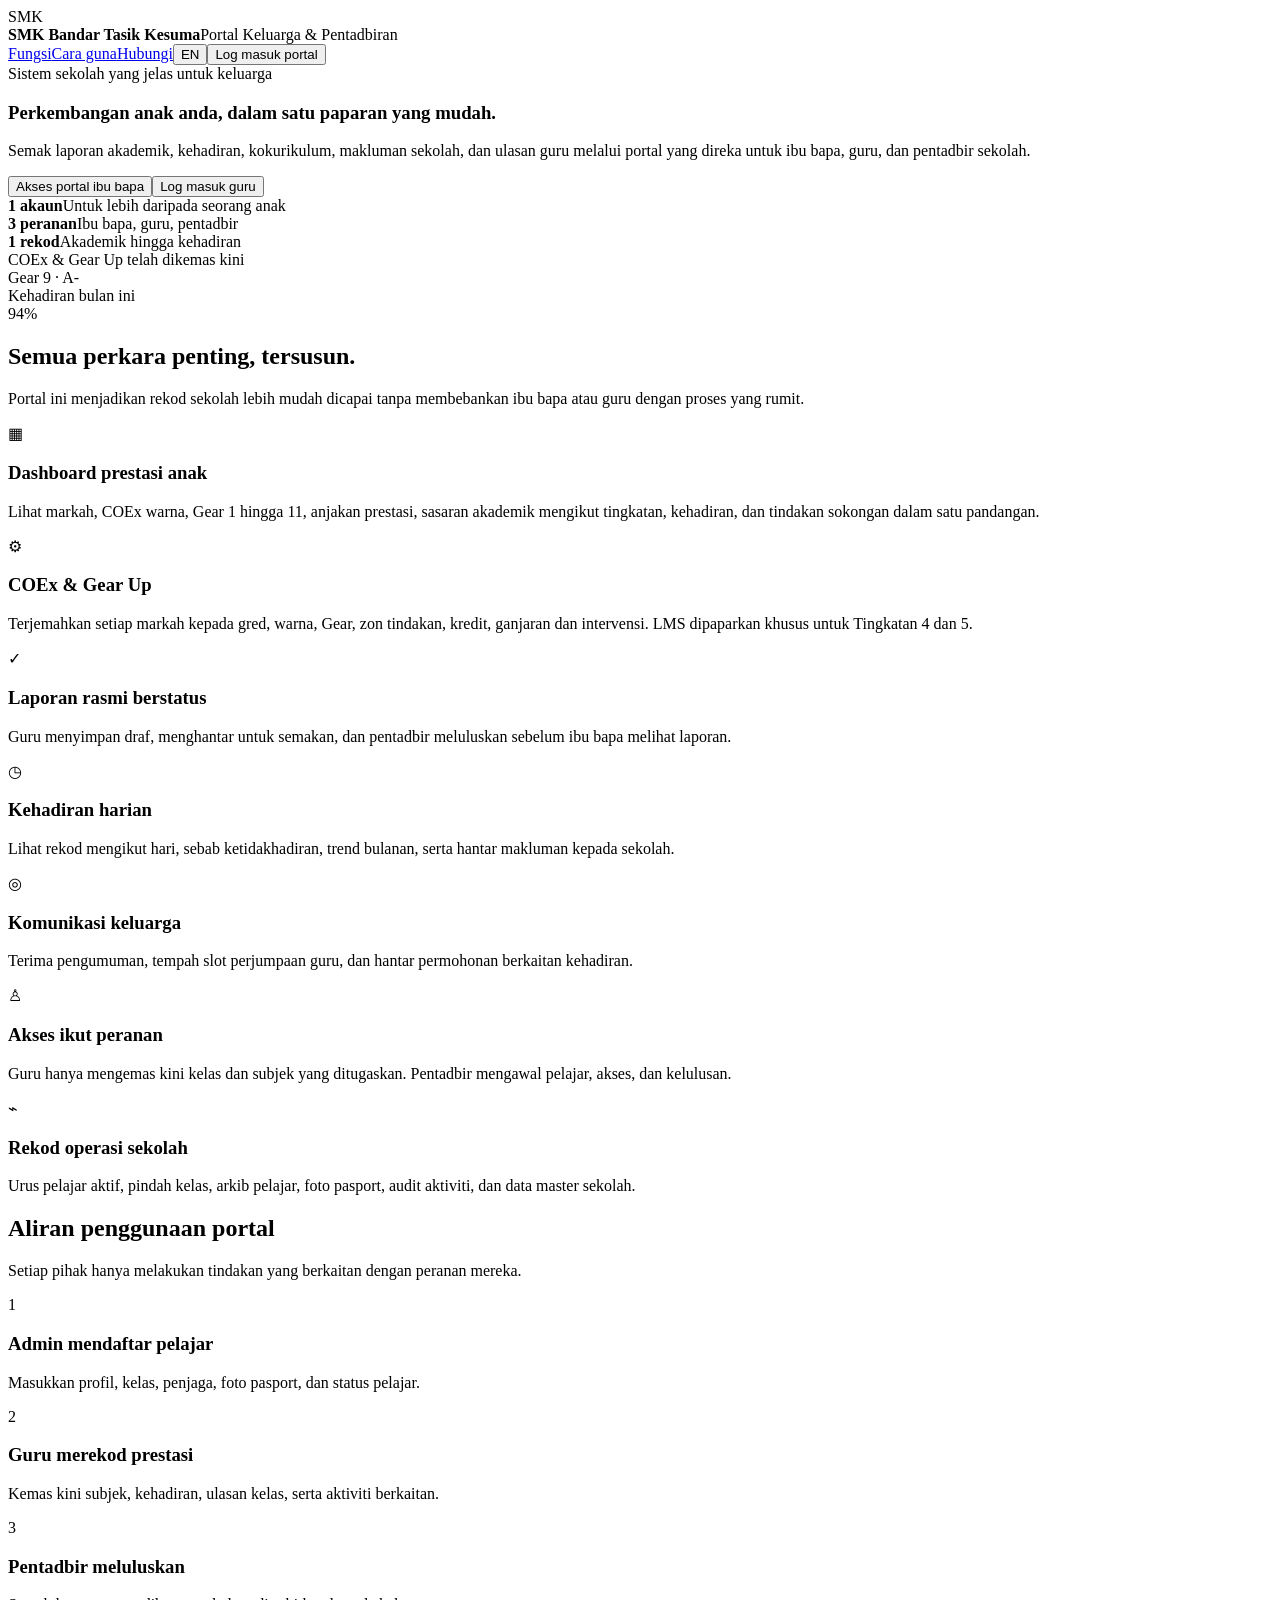
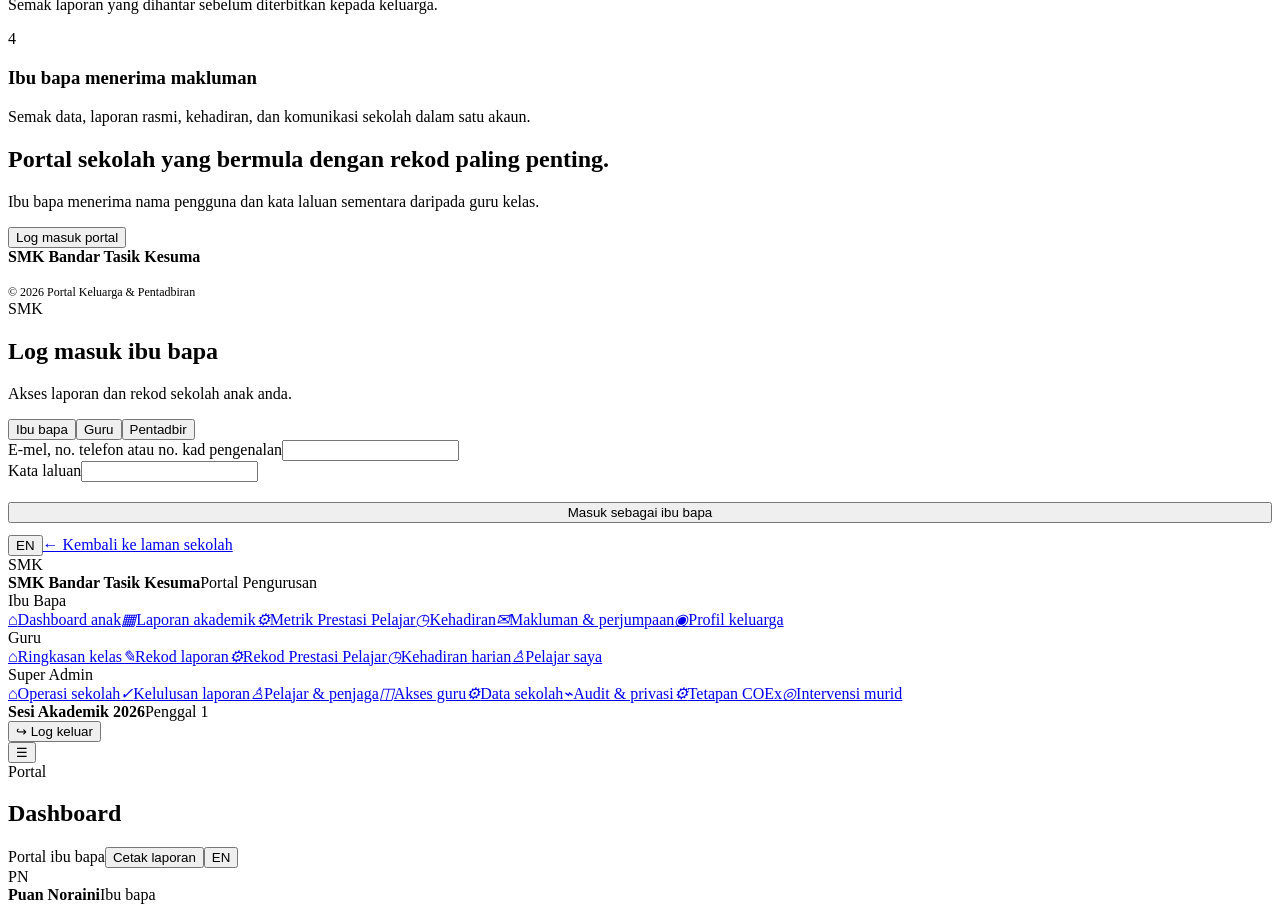
==== commit 4bf7c820: "Add Bahasa Melayu / English switch BM/EN button on the landing page, login and dashboard. English mo" ====
--- a/backend/resources/portal/index.html
+++ b/backend/resources/portal/index.html
@@ -1,525 +1,410 @@
 <!doctype html>
 <html lang="ms">
-    <head>
-        <meta charset="utf-8" />
-        <meta name="viewport" content="width=device-width, initial-scale=1" />
-        <meta name="theme-color" content="#113f75" />
-        <title>SMK Bandar Tasik Kesuma | Portal Keluarga & Pentadbiran</title>
-        <link rel="stylesheet" href="/assets/styles.css?v=__ASSET_VERSION__" />
-    </head>
-    <body>
-        <section id="landing">
-            <header class="site-header"
-                ><nav class="site-nav"
-                    ><div class="brand"
-                        ><div class="crest">SMK</div
-                        ><div
-                            ><strong>SMK Bandar Tasik Kesuma</strong
-                            ><span>Portal Keluarga & Pentadbiran</span></div
-                        ></div
-                    ><div class="site-links"
-                        ><a href="#fungsi">Fungsi</a
-                        ><a href="#cara">Cara guna</a
-                        ><a href="#hubungi">Hubungi</a
-                        ><button
-                            class="btn btn-primary"
-                            onclick="openAuth('parent')"
-                            >Log masuk portal</button
-                        ></div
-                    ></nav
-                ></header
-            >
-            <main>
-                <section class="hero"
-                    ><div
-                        ><div class="eyebrow"
-                            ><i></i> Sistem sekolah yang jelas untuk
-                            keluarga</div
-                        ><h1
-                            >Perkembangan anak anda, dalam satu paparan yang
-                            mudah.</h1
-                        ><p
-                            >Semak laporan akademik, kehadiran, kokurikulum,
-                            makluman sekolah, dan ulasan guru melalui portal
-                            yang direka untuk ibu bapa, guru, dan pentadbir
-                            sekolah.</p
-                        ><div class="hero-actions"
-                            ><button
-                                class="btn btn-primary"
-                                onclick="openAuth('parent')"
-                                >Akses portal ibu bapa</button
-                            ><button
-                                class="btn btn-outline"
-                                onclick="openAuth('teacher')"
-                                >Log masuk guru</button
-                            ></div
-                        ><div class="hero-points"
-                            ><div
-                                ><strong>1 akaun</strong
-                                ><span
-                                    >Untuk lebih daripada seorang anak</span
-                                ></div
-                            ><div
-                                ><strong>3 peranan</strong
-                                ><span>Ibu bapa, guru, pentadbir</span></div
-                            ><div
-                                ><strong>1 rekod</strong
-                                ><span>Akademik hingga kehadiran</span></div
-                            ></div
-                        ></div
-                    ><div class="hero-card"
-                        ><div class="float-card top"
-                            ><div class="mini-title"
-                                >COEx & Gear Up telah dikemas kini</div
-                            ><div class="mini-big">Gear 9 · A-</div
-                            ><div class="mini-line blue"></div
-                            ><div class="mini-line gold"></div></div
-                        ><div class="float-card bottom"
-                            ><div class="mini-title">Kehadiran bulan ini</div
-                            ><div class="mini-big" style="color:var(--green)"
-                                >94%</div
-                            ><div class="mini-line blue"></div></div
-                        ><div class="school-illus"
-                            ><div class="roof"></div><div class="flag"></div
-                            ><div class="windows"
-                                ><span></span><span></span><span></span
-                                ><span></span><span></span
-                                ><span></span></div></div></div
-                ></section>
-                <section class="section" id="fungsi"
-                    ><div class="section-head"
-                        ><div
-                            ><h2>Semua perkara penting, tersusun.</h2
-                            ><p
-                                >Portal ini menjadikan rekod sekolah lebih mudah
-                                dicapai tanpa membebankan ibu bapa atau guru
-                                dengan proses yang rumit.</p
-                            ></div
-                        ></div
-                    ><div class="feature-grid"
-                        ><article class="feature"
-                            ><div class="feature-icon">▦</div
-                            ><h3>Dashboard prestasi anak</h3
-                            ><p
-                                >Lihat markah, COEx warna, Gear 1 hingga 11,
-                                anjakan prestasi, sasaran akademik mengikut
-                                tingkatan, kehadiran, dan tindakan sokongan
-                                dalam satu pandangan.</p
-                            ></article
-                        ><article class="feature"
-                            ><div class="feature-icon">⚙</div
-                            ><h3>COEx & Gear Up</h3
-                            ><p
-                                >Terjemahkan setiap markah kepada gred, warna,
-                                Gear, zon tindakan, kredit, ganjaran dan
-                                intervensi. LMS dipaparkan khusus untuk
-                                Tingkatan 4 dan 5.</p
-                            ></article
-                        ><article class="feature"
-                            ><div class="feature-icon">✓</div
-                            ><h3>Laporan rasmi berstatus</h3
-                            ><p
-                                >Guru menyimpan draf, menghantar untuk semakan,
-                                dan pentadbir meluluskan sebelum ibu bapa
-                                melihat laporan.</p
-                            ></article
-                        ><article class="feature"
-                            ><div class="feature-icon">◷</div
-                            ><h3>Kehadiran harian</h3
-                            ><p
-                                >Lihat rekod mengikut hari, sebab
-                                ketidakhadiran, trend bulanan, serta hantar
-                                makluman kepada sekolah.</p
-                            ></article
-                        ><article class="feature"
-                            ><div class="feature-icon">◎</div
-                            ><h3>Komunikasi keluarga</h3
-                            ><p
-                                >Terima pengumuman, tempah slot perjumpaan guru,
-                                dan hantar permohonan berkaitan kehadiran.</p
-                            ></article
-                        ><article class="feature"
-                            ><div class="feature-icon">♙</div
-                            ><h3>Akses ikut peranan</h3
-                            ><p
-                                >Guru hanya mengemas kini kelas dan subjek yang
-                                ditugaskan. Pentadbir mengawal pelajar, akses,
-                                dan kelulusan.</p
-                            ></article
-                        ><article class="feature"
-                            ><div class="feature-icon">⌁</div
-                            ><h3>Rekod operasi sekolah</h3
-                            ><p
-                                >Urus pelajar aktif, pindah kelas, arkib
-                                pelajar, foto pasport, audit aktiviti, dan data
-                                master sekolah.</p
-                            ></article
-                        ></div
-                    ></section
-                >
-                <section class="steps" id="cara"
-                    ><div class="section"
-                        ><div class="section-head"
-                            ><div
-                                ><h2>Aliran penggunaan portal</h2
-                                ><p
-                                    >Setiap pihak hanya melakukan tindakan yang
-                                    berkaitan dengan peranan mereka.</p
-                                ></div
-                            ></div
-                        ><div class="step-grid"
-                            ><article class="step"
-                                ><div class="step-no">1</div
-                                ><h3>Admin mendaftar pelajar</h3
-                                ><p
-                                    >Masukkan profil, kelas, penjaga, foto
-                                    pasport, dan status pelajar.</p
-                                ></article
-                            ><article class="step"
-                                ><div class="step-no">2</div
-                                ><h3>Guru merekod prestasi</h3
-                                ><p
-                                    >Kemas kini subjek, kehadiran, ulasan kelas,
-                                    serta aktiviti berkaitan.</p
-                                ></article
-                            ><article class="step"
-                                ><div class="step-no">3</div
-                                ><h3>Pentadbir meluluskan</h3
-                                ><p
-                                    >Semak laporan yang dihantar sebelum
-                                    diterbitkan kepada keluarga.</p
-                                ></article
-                            ><article class="step"
-                                ><div class="step-no">4</div
-                                ><h3>Ibu bapa menerima makluman</h3
-                                ><p
-                                    >Semak data, laporan rasmi, kehadiran, dan
-                                    komunikasi sekolah dalam satu akaun.</p
-                                ></article
-                            ></div
-                        ></div
-                    ></section
-                >
-                <section class="landing-cta"
-                    ><div
-                        ><div
-                            ><h2
-                                >Portal sekolah yang bermula dengan rekod paling
-                                penting.</h2
-                            ><p
-                                >Ibu bapa menerima nama pengguna dan kata laluan
-                                sementara daripada guru kelas.</p
-                            ></div
-                        ><button
-                            class="btn btn-primary"
-                            onclick="openAuth('parent')"
-                            >Log masuk portal</button
-                        ></div
-                    ></section
-                >
-            </main>
-            <footer class="footer" id="hubungi"
-                ><div
-                    ><div
-                        ><strong>SMK Bandar Tasik Kesuma</strong
-                        ><p id="footer-contact"></p></div
-                    ><span style="font-size:12px"
-                        >© 2026 Portal Keluarga & Pentadbiran</span
-                    ></div
-                ></footer
-            >
-        </section>
+  <head>
+    <meta charset="utf-8" />
+    <meta name="viewport" content="width=device-width, initial-scale=1" />
+    <meta name="theme-color" content="#113f75" />
+    <title>SMK Bandar Tasik Kesuma | Portal Keluarga & Pentadbiran</title>
+    <link rel="stylesheet" href="/assets/styles.css?v=__ASSET_VERSION__" />
+  </head>
+  <body>
+    <section id="landing">
+      <header class="site-header"
+        ><nav class="site-nav"
+          ><div class="brand"
+            ><div class="crest">SMK</div
+            ><div
+              ><strong>SMK Bandar Tasik Kesuma</strong
+              ><span>Portal Keluarga & Pentadbiran</span></div
+            ></div
+          ><div class="site-links"
+            ><a href="#fungsi">Fungsi</a><a href="#cara">Cara guna</a
+            ><a href="#hubungi">Hubungi</a
+            ><button
+              class="btn btn-ghost btn-sm lang-toggle"
+              data-lang-toggle
+              onclick="toggleLang()"
+              >EN</button
+            ><button class="btn btn-primary" onclick="openAuth('parent')"
+              >Log masuk portal</button
+            ></div
+          ></nav
+        ></header
+      >
+      <main>
+        <section class="hero"
+          ><div
+            ><div class="eyebrow"
+              ><i></i> Sistem sekolah yang jelas untuk keluarga</div
+            ><h1>Perkembangan anak anda, dalam satu paparan yang mudah.</h1
+            ><p
+              >Semak laporan akademik, kehadiran, kokurikulum, makluman sekolah,
+              dan ulasan guru melalui portal yang direka untuk ibu bapa, guru,
+              dan pentadbir sekolah.</p
+            ><div class="hero-actions"
+              ><button class="btn btn-primary" onclick="openAuth('parent')"
+                >Akses portal ibu bapa</button
+              ><button class="btn btn-outline" onclick="openAuth('teacher')"
+                >Log masuk guru</button
+              ></div
+            ><div class="hero-points"
+              ><div
+                ><strong>1 akaun</strong
+                ><span>Untuk lebih daripada seorang anak</span></div
+              ><div
+                ><strong>3 peranan</strong
+                ><span>Ibu bapa, guru, pentadbir</span></div
+              ><div
+                ><strong>1 rekod</strong
+                ><span>Akademik hingga kehadiran</span></div
+              ></div
+            ></div
+          ><div class="hero-card"
+            ><div class="float-card top"
+              ><div class="mini-title">COEx & Gear Up telah dikemas kini</div
+              ><div class="mini-big">Gear 9 · A-</div
+              ><div class="mini-line blue"></div
+              ><div class="mini-line gold"></div></div
+            ><div class="float-card bottom"
+              ><div class="mini-title">Kehadiran bulan ini</div
+              ><div class="mini-big" style="color:var(--green)">94%</div
+              ><div class="mini-line blue"></div></div
+            ><div class="school-illus"
+              ><div class="roof"></div><div class="flag"></div
+              ><div class="windows"
+                ><span></span><span></span><span></span><span></span
+                ><span></span><span></span></div></div></div
+        ></section>
+        <section class="section" id="fungsi"
+          ><div class="section-head"
+            ><div
+              ><h2>Semua perkara penting, tersusun.</h2
+              ><p
+                >Portal ini menjadikan rekod sekolah lebih mudah dicapai tanpa
+                membebankan ibu bapa atau guru dengan proses yang rumit.</p
+              ></div
+            ></div
+          ><div class="feature-grid"
+            ><article class="feature"
+              ><div class="feature-icon">▦</div><h3>Dashboard prestasi anak</h3
+              ><p
+                >Lihat markah, COEx warna, Gear 1 hingga 11, anjakan prestasi,
+                sasaran akademik mengikut tingkatan, kehadiran, dan tindakan
+                sokongan dalam satu pandangan.</p
+              ></article
+            ><article class="feature"
+              ><div class="feature-icon">⚙</div><h3>COEx & Gear Up</h3
+              ><p
+                >Terjemahkan setiap markah kepada gred, warna, Gear, zon
+                tindakan, kredit, ganjaran dan intervensi. LMS dipaparkan khusus
+                untuk Tingkatan 4 dan 5.</p
+              ></article
+            ><article class="feature"
+              ><div class="feature-icon">✓</div><h3>Laporan rasmi berstatus</h3
+              ><p
+                >Guru menyimpan draf, menghantar untuk semakan, dan pentadbir
+                meluluskan sebelum ibu bapa melihat laporan.</p
+              ></article
+            ><article class="feature"
+              ><div class="feature-icon">◷</div><h3>Kehadiran harian</h3
+              ><p
+                >Lihat rekod mengikut hari, sebab ketidakhadiran, trend bulanan,
+                serta hantar makluman kepada sekolah.</p
+              ></article
+            ><article class="feature"
+              ><div class="feature-icon">◎</div><h3>Komunikasi keluarga</h3
+              ><p
+                >Terima pengumuman, tempah slot perjumpaan guru, dan hantar
+                permohonan berkaitan kehadiran.</p
+              ></article
+            ><article class="feature"
+              ><div class="feature-icon">♙</div><h3>Akses ikut peranan</h3
+              ><p
+                >Guru hanya mengemas kini kelas dan subjek yang ditugaskan.
+                Pentadbir mengawal pelajar, akses, dan kelulusan.</p
+              ></article
+            ><article class="feature"
+              ><div class="feature-icon">⌁</div><h3>Rekod operasi sekolah</h3
+              ><p
+                >Urus pelajar aktif, pindah kelas, arkib pelajar, foto pasport,
+                audit aktiviti, dan data master sekolah.</p
+              ></article
+            ></div
+          ></section
+        >
+        <section class="steps" id="cara"
+          ><div class="section"
+            ><div class="section-head"
+              ><div
+                ><h2>Aliran penggunaan portal</h2
+                ><p
+                  >Setiap pihak hanya melakukan tindakan yang berkaitan dengan
+                  peranan mereka.</p
+                ></div
+              ></div
+            ><div class="step-grid"
+              ><article class="step"
+                ><div class="step-no">1</div><h3>Admin mendaftar pelajar</h3
+                ><p
+                  >Masukkan profil, kelas, penjaga, foto pasport, dan status
+                  pelajar.</p
+                ></article
+              ><article class="step"
+                ><div class="step-no">2</div><h3>Guru merekod prestasi</h3
+                ><p
+                  >Kemas kini subjek, kehadiran, ulasan kelas, serta aktiviti
+                  berkaitan.</p
+                ></article
+              ><article class="step"
+                ><div class="step-no">3</div><h3>Pentadbir meluluskan</h3
+                ><p
+                  >Semak laporan yang dihantar sebelum diterbitkan kepada
+                  keluarga.</p
+                ></article
+              ><article class="step"
+                ><div class="step-no">4</div><h3>Ibu bapa menerima makluman</h3
+                ><p
+                  >Semak data, laporan rasmi, kehadiran, dan komunikasi sekolah
+                  dalam satu akaun.</p
+                ></article
+              ></div
+            ></div
+          ></section
+        >
+        <section class="landing-cta"
+          ><div
+            ><div
+              ><h2>Portal sekolah yang bermula dengan rekod paling penting.</h2
+              ><p
+                >Ibu bapa menerima nama pengguna dan kata laluan sementara
+                daripada guru kelas.</p
+              ></div
+            ><button class="btn btn-primary" onclick="openAuth('parent')"
+              >Log masuk portal</button
+            ></div
+          ></section
+        >
+      </main>
+      <footer class="footer" id="hubungi"
+        ><div
+          ><div
+            ><strong>SMK Bandar Tasik Kesuma</strong
+            ><p id="footer-contact"></p></div
+          ><span style="font-size:12px"
+            >© 2026 Portal Keluarga & Pentadbiran</span
+          ></div
+        ></footer
+      >
+    </section>
 
-        <section id="auth" class="hidden"
-            ><div class="auth-wrap"
-                ><div class="auth-card"
-                    ><div class="auth-top"
-                        ><div class="crest">SMK</div
-                        ><h2 id="auth-title">Log masuk ibu bapa</h2
-                        ><p id="auth-desc"
-                            >Akses laporan dan rekod sekolah anak anda.</p
-                        ></div
-                    ><div class="role-tabs"
-                        ><button
-                            class="role-tab active"
-                            data-role="parent"
-                            onclick="switchRole('parent')"
-                            >Ibu bapa</button
-                        ><button
-                            class="role-tab"
-                            data-role="teacher"
-                            onclick="switchRole('teacher')"
-                            >Guru</button
-                        ><button
-                            class="role-tab"
-                            data-role="super"
-                            onclick="switchRole('super')"
-                            >Pentadbir</button
-                        ></div
-                    ><form onsubmit="handleLogin(event)"
-                        ><div class="field"
-                            ><label id="login-label"
-                                >E-mel, no. telefon atau no. kad
-                                pengenalan</label
-                            ><input
-                                id="login-id"
-                                autocomplete="username"
-                                required /></div
-                        ><div class="field"
-                            ><label>Kata laluan</label
-                            ><input
-                                id="login-pass"
-                                type="password"
-                                autocomplete="current-password"
-                                required /></div
-                        ><button
-                            class="btn btn-primary"
-                            style="width:100%;margin-top:20px"
-                            id="login-button"
-                            type="submit"
-                            >Masuk sebagai ibu bapa</button
-                        ></form
-                    ><div class="demo-box" id="demo-creds" role="note"></div
-                    ><a class="back-home" href="#" onclick="backHome(event)"
-                        >← Kembali ke laman sekolah</a
-                    ></div
-                ></div
-            ></section
-        >
+    <section id="auth" class="hidden"
+      ><div class="auth-wrap"
+        ><div class="auth-card"
+          ><div class="auth-top"
+            ><div class="crest">SMK</div
+            ><h2 id="auth-title">Log masuk ibu bapa</h2
+            ><p id="auth-desc"
+              >Akses laporan dan rekod sekolah anak anda.</p
+            ></div
+          ><div class="role-tabs"
+            ><button
+              class="role-tab active"
+              data-role="parent"
+              onclick="switchRole('parent')"
+              >Ibu bapa</button
+            ><button
+              class="role-tab"
+              data-role="teacher"
+              onclick="switchRole('teacher')"
+              >Guru</button
+            ><button
+              class="role-tab"
+              data-role="super"
+              onclick="switchRole('super')"
+              >Pentadbir</button
+            ></div
+          ><form onsubmit="handleLogin(event)"
+            ><div class="field"
+              ><label id="login-label"
+                >E-mel, no. telefon atau no. kad pengenalan</label
+              ><input id="login-id" autocomplete="username" required /></div
+            ><div class="field"
+              ><label>Kata laluan</label
+              ><input
+                id="login-pass"
+                type="password"
+                autocomplete="current-password"
+                required /></div
+            ><button
+              class="btn btn-primary"
+              style="width:100%;margin-top:20px"
+              id="login-button"
+              type="submit"
+              >Masuk sebagai ibu bapa</button
+            ></form
+          ><div class="demo-box" id="demo-creds" role="note"></div
+          ><button
+            class="btn btn-ghost btn-sm lang-toggle"
+            data-lang-toggle
+            onclick="toggleLang()"
+            style="margin-top:12px"
+            >EN</button
+          ><a class="back-home" href="#" onclick="backHome(event)"
+            >← Kembali ke laman sekolah</a
+          ></div
+        ></div
+      ></section
+    >
 
-        <section id="dashboard" class="dash hidden">
-            <aside class="sidebar" id="sidebar"
-                ><div class="dash-brand"
-                    ><div class="crest">SMK</div
-                    ><div class="brand-copy"
-                        ><strong>SMK Bandar Tasik Kesuma</strong
-                        ><span>Portal Pengurusan</span></div
-                    ></div
-                >
-                <div id="nav-parent" class="nav-set hidden"
-                    ><div class="nav-label">Ibu Bapa</div
-                    ><a
-                        href="#"
-                        class="nav-link active"
-                        onclick="setView('parent-home',this)"
-                        ><i class="nav-icon">⌂</i><span>Dashboard anak</span></a
-                    ><a
-                        href="#"
-                        class="nav-link"
-                        onclick="setView('parent-report',this)"
-                        ><i class="nav-icon">▦</i
-                        ><span>Laporan akademik</span></a
-                    ><a
-                        href="#"
-                        class="nav-link"
-                        onclick="setView('parent-coex',this)"
-                        ><i class="nav-icon">⚙</i
-                        ><span>Metrik Prestasi Pelajar</span></a
-                    ><a
-                        href="#"
-                        class="nav-link"
-                        onclick="setView('parent-attendance',this)"
-                        ><i class="nav-icon">◷</i><span>Kehadiran</span></a
-                    ><a
-                        href="#"
-                        class="nav-link"
-                        onclick="setView('parent-communication',this)"
-                        ><i class="nav-icon">✉</i
-                        ><span>Makluman & perjumpaan</span></a
-                    ><a
-                        href="#"
-                        class="nav-link"
-                        onclick="setView('parent-profile',this)"
-                        ><i class="nav-icon">◉</i
-                        ><span>Profil keluarga</span></a
-                    ></div
-                >
-                <div id="nav-teacher" class="nav-set hidden"
-                    ><div class="nav-label">Guru</div
-                    ><a
-                        href="#"
-                        class="nav-link active"
-                        onclick="setView('teacher-home',this)"
-                        ><i class="nav-icon">⌂</i
-                        ><span>Ringkasan kelas</span></a
-                    ><a
-                        href="#"
-                        class="nav-link"
-                        onclick="setView('teacher-report',this)"
-                        ><i class="nav-icon">✎</i><span>Rekod laporan</span></a
-                    ><a
-                        href="#"
-                        class="nav-link"
-                        onclick="setView('teacher-coex',this)"
-                        ><i class="nav-icon">⚙</i
-                        ><span>Rekod Prestasi Pelajar</span></a
-                    ><a
-                        href="#"
-                        class="nav-link"
-                        onclick="setView('teacher-attendance',this)"
-                        ><i class="nav-icon">◷</i
-                        ><span>Kehadiran harian</span></a
-                    ><a
-                        href="#"
-                        class="nav-link"
-                        onclick="setView('teacher-students',this)"
-                        ><i class="nav-icon">♙</i><span>Pelajar saya</span></a
-                    ></div
-                >
-                <div id="nav-super" class="nav-set hidden"
-                    ><div class="nav-label">Super Admin</div
-                    ><a
-                        href="#"
-                        class="nav-link active"
-                        onclick="setView('super-home',this)"
-                        ><i class="nav-icon">⌂</i
-                        ><span>Operasi sekolah</span></a
-                    ><a
-                        href="#"
-                        class="nav-link"
-                        onclick="setView('super-approvals',this)"
-                        ><i class="nav-icon">✓</i
-                        ><span>Kelulusan laporan</span></a
-                    ><a
-                        href="#"
-                        class="nav-link"
-                        onclick="setView('super-students',this)"
-                        ><i class="nav-icon">♙</i
-                        ><span>Pelajar & penjaga</span></a
-                    ><a
-                        href="#"
-                        class="nav-link"
-                        onclick="setView('super-teachers',this)"
-                        ><i class="nav-icon">◫</i><span>Akses guru</span></a
-                    ><a
-                        href="#"
-                        class="nav-link"
-                        onclick="setView('super-master',this)"
-                        ><i class="nav-icon">⚙</i><span>Data sekolah</span></a
-                    ><a
-                        href="#"
-                        class="nav-link"
-                        onclick="setView('super-audit',this)"
-                        ><i class="nav-icon">⌁</i
-                        ><span>Audit & privasi</span></a
-                    ><a
-                        href="#"
-                        class="nav-link"
-                        onclick="setView('super-coex',this)"
-                        ><i class="nav-icon">⚙</i><span>Tetapan COEx</span></a
-                    ><a
-                        href="#"
-                        class="nav-link"
-                        onclick="setView('super-interventions',this)"
-                        ><i class="nav-icon">◎</i
-                        ><span>Intervensi murid</span></a
-                    ></div
-                >
-                <div class="sidebar-bottom"
-                    ><div class="term-card" id="term-card"
-                        ><strong>Sesi Akademik 2026</strong>Penggal 1</div
-                    ><button class="btn" onclick="logout()"
-                        >↪ <span>Log keluar</span></button
-                    ></div
-                >
-            </aside>
-            <main class="main"
-                ><header class="topbar"
-                    ><button
-                        class="mobile-menu no-print"
-                        onclick="toggleSidebar()"
-                        >☰</button
-                    ><div
-                        ><div class="crumb" id="crumb">Portal</div
-                        ><h1 id="page-title">Dashboard</h1></div
-                    ><div class="top-actions"
-                        ><span class="pill green" id="role-pill"
-                            >Portal ibu bapa</span
-                        ><button
-                            class="btn btn-outline btn-sm no-print"
-                            id="top-action"
-                            onclick="topAction()"
-                            >Cetak laporan</button
-                        ><div class="profile"
-                            ><div class="avatar" id="profile-avatar">PN</div
-                            ><div class="profile-copy"
-                                ><strong id="profile-name">Puan Noraini</strong
-                                ><span id="profile-role">Ibu bapa</span></div
-                            ></div
-                        ></div
-                    ></header
-                ><div class="page">
-                    <section class="view" id="view-parent-home"></section>
-                    <section
-                        class="view hidden"
-                        id="view-parent-report"
-                    ></section>
-                    <section
-                        class="view hidden"
-                        id="view-parent-coex"
-                    ></section>
-                    <section
-                        class="view hidden"
-                        id="view-parent-attendance"
-                    ></section>
-                    <section
-                        class="view hidden"
-                        id="view-parent-communication"
-                    ></section>
-                    <section
-                        class="view hidden"
-                        id="view-parent-profile"
-                    ></section>
-                    <section
-                        class="view hidden"
-                        id="view-teacher-home"
-                    ></section>
-                    <section
-                        class="view hidden"
-                        id="view-teacher-report"
-                    ></section>
-                    <section
-                        class="view hidden"
-                        id="view-teacher-coex"
-                    ></section>
-                    <section
-                        class="view hidden"
-                        id="view-teacher-attendance"
-                    ></section>
-                    <section
-                        class="view hidden"
-                        id="view-teacher-students"
-                    ></section>
-                    <section class="view hidden" id="view-super-home"></section>
-                    <section
-                        class="view hidden"
-                        id="view-super-approvals"
-                    ></section>
-                    <section
-                        class="view hidden"
-                        id="view-super-students"
-                    ></section>
-                    <section
-                        class="view hidden"
-                        id="view-super-teachers"
-                    ></section>
-                    <section
-                        class="view hidden"
-                        id="view-super-master"
-                    ></section>
-                    <section
-                        class="view hidden"
-                        id="view-super-audit"
-                    ></section>
-                    <section class="view hidden" id="view-super-coex"></section>
-                    <section
-                        class="view hidden"
-                        id="view-super-interventions"
-                    ></section> </div
-            ></main>
-        </section>
-        <div id="modal-root"></div><div class="toast" id="toast"></div>
+    <section id="dashboard" class="dash hidden">
+      <aside class="sidebar" id="sidebar"
+        ><div class="dash-brand"
+          ><div class="crest">SMK</div
+          ><div class="brand-copy"
+            ><strong>SMK Bandar Tasik Kesuma</strong
+            ><span>Portal Pengurusan</span></div
+          ></div
+        >
+        <div id="nav-parent" class="nav-set hidden"
+          ><div class="nav-label">Ibu Bapa</div
+          ><a
+            href="#"
+            class="nav-link active"
+            onclick="setView('parent-home',this)"
+            ><i class="nav-icon">⌂</i><span>Dashboard anak</span></a
+          ><a href="#" class="nav-link" onclick="setView('parent-report',this)"
+            ><i class="nav-icon">▦</i><span>Laporan akademik</span></a
+          ><a href="#" class="nav-link" onclick="setView('parent-coex',this)"
+            ><i class="nav-icon">⚙</i><span>Metrik Prestasi Pelajar</span></a
+          ><a
+            href="#"
+            class="nav-link"
+            onclick="setView('parent-attendance',this)"
+            ><i class="nav-icon">◷</i><span>Kehadiran</span></a
+          ><a
+            href="#"
+            class="nav-link"
+            onclick="setView('parent-communication',this)"
+            ><i class="nav-icon">✉</i><span>Makluman & perjumpaan</span></a
+          ><a href="#" class="nav-link" onclick="setView('parent-profile',this)"
+            ><i class="nav-icon">◉</i><span>Profil keluarga</span></a
+          ></div
+        >
+        <div id="nav-teacher" class="nav-set hidden"
+          ><div class="nav-label">Guru</div
+          ><a
+            href="#"
+            class="nav-link active"
+            onclick="setView('teacher-home',this)"
+            ><i class="nav-icon">⌂</i><span>Ringkasan kelas</span></a
+          ><a href="#" class="nav-link" onclick="setView('teacher-report',this)"
+            ><i class="nav-icon">✎</i><span>Rekod laporan</span></a
+          ><a href="#" class="nav-link" onclick="setView('teacher-coex',this)"
+            ><i class="nav-icon">⚙</i><span>Rekod Prestasi Pelajar</span></a
+          ><a
+            href="#"
+            class="nav-link"
+            onclick="setView('teacher-attendance',this)"
+            ><i class="nav-icon">◷</i><span>Kehadiran harian</span></a
+          ><a
+            href="#"
+            class="nav-link"
+            onclick="setView('teacher-students',this)"
+            ><i class="nav-icon">♙</i><span>Pelajar saya</span></a
+          ></div
+        >
+        <div id="nav-super" class="nav-set hidden"
+          ><div class="nav-label">Super Admin</div
+          ><a
+            href="#"
+            class="nav-link active"
+            onclick="setView('super-home',this)"
+            ><i class="nav-icon">⌂</i><span>Operasi sekolah</span></a
+          ><a
+            href="#"
+            class="nav-link"
+            onclick="setView('super-approvals',this)"
+            ><i class="nav-icon">✓</i><span>Kelulusan laporan</span></a
+          ><a href="#" class="nav-link" onclick="setView('super-students',this)"
+            ><i class="nav-icon">♙</i><span>Pelajar & penjaga</span></a
+          ><a href="#" class="nav-link" onclick="setView('super-teachers',this)"
+            ><i class="nav-icon">◫</i><span>Akses guru</span></a
+          ><a href="#" class="nav-link" onclick="setView('super-master',this)"
+            ><i class="nav-icon">⚙</i><span>Data sekolah</span></a
+          ><a href="#" class="nav-link" onclick="setView('super-audit',this)"
+            ><i class="nav-icon">⌁</i><span>Audit & privasi</span></a
+          ><a href="#" class="nav-link" onclick="setView('super-coex',this)"
+            ><i class="nav-icon">⚙</i><span>Tetapan COEx</span></a
+          ><a
+            href="#"
+            class="nav-link"
+            onclick="setView('super-interventions',this)"
+            ><i class="nav-icon">◎</i><span>Intervensi murid</span></a
+          ></div
+        >
+        <div class="sidebar-bottom"
+          ><div class="term-card" id="term-card"
+            ><strong>Sesi Akademik 2026</strong>Penggal 1</div
+          ><button class="btn" onclick="logout()"
+            >↪ <span>Log keluar</span></button
+          ></div
+        >
+      </aside>
+      <main class="main"
+        ><header class="topbar"
+          ><button class="mobile-menu no-print" onclick="toggleSidebar()"
+            >☰</button
+          ><div
+            ><div class="crumb" id="crumb">Portal</div
+            ><h1 id="page-title">Dashboard</h1></div
+          ><div class="top-actions"
+            ><span class="pill green" id="role-pill">Portal ibu bapa</span
+            ><button
+              class="btn btn-outline btn-sm no-print"
+              id="top-action"
+              onclick="topAction()"
+              >Cetak laporan</button
+            ><button
+              class="btn btn-ghost btn-sm lang-toggle no-print"
+              data-lang-toggle
+              onclick="toggleLang()"
+              >EN</button
+            ><div class="profile"
+              ><div class="avatar" id="profile-avatar">PN</div
+              ><div class="profile-copy"
+                ><strong id="profile-name">Puan Noraini</strong
+                ><span id="profile-role">Ibu bapa</span></div
+              ></div
+            ></div
+          ></header
+        ><div class="page">
+          <section class="view" id="view-parent-home"></section>
+          <section class="view hidden" id="view-parent-report"></section>
+          <section class="view hidden" id="view-parent-coex"></section>
+          <section class="view hidden" id="view-parent-attendance"></section>
+          <section class="view hidden" id="view-parent-communication"></section>
+          <section class="view hidden" id="view-parent-profile"></section>
+          <section class="view hidden" id="view-teacher-home"></section>
+          <section class="view hidden" id="view-teacher-report"></section>
+          <section class="view hidden" id="view-teacher-coex"></section>
+          <section class="view hidden" id="view-teacher-attendance"></section>
+          <section class="view hidden" id="view-teacher-students"></section>
+          <section class="view hidden" id="view-super-home"></section>
+          <section class="view hidden" id="view-super-approvals"></section>
+          <section class="view hidden" id="view-super-students"></section>
+          <section class="view hidden" id="view-super-teachers"></section>
+          <section class="view hidden" id="view-super-master"></section>
+          <section class="view hidden" id="view-super-audit"></section>
+          <section class="view hidden" id="view-super-coex"></section>
+          <section
+            class="view hidden"
+            id="view-super-interventions"
+          ></section> </div
+      ></main>
+    </section>
+    <div id="modal-root"></div><div class="toast" id="toast"></div>
 
-        <script src="/assets/app.js?v=__ASSET_VERSION__"></script>
-    </body>
+    <script src="/assets/i18n.js?v=__ASSET_VERSION__"></script>
+    <script src="/assets/app.js?v=__ASSET_VERSION__"></script>
+  </body>
 </html>
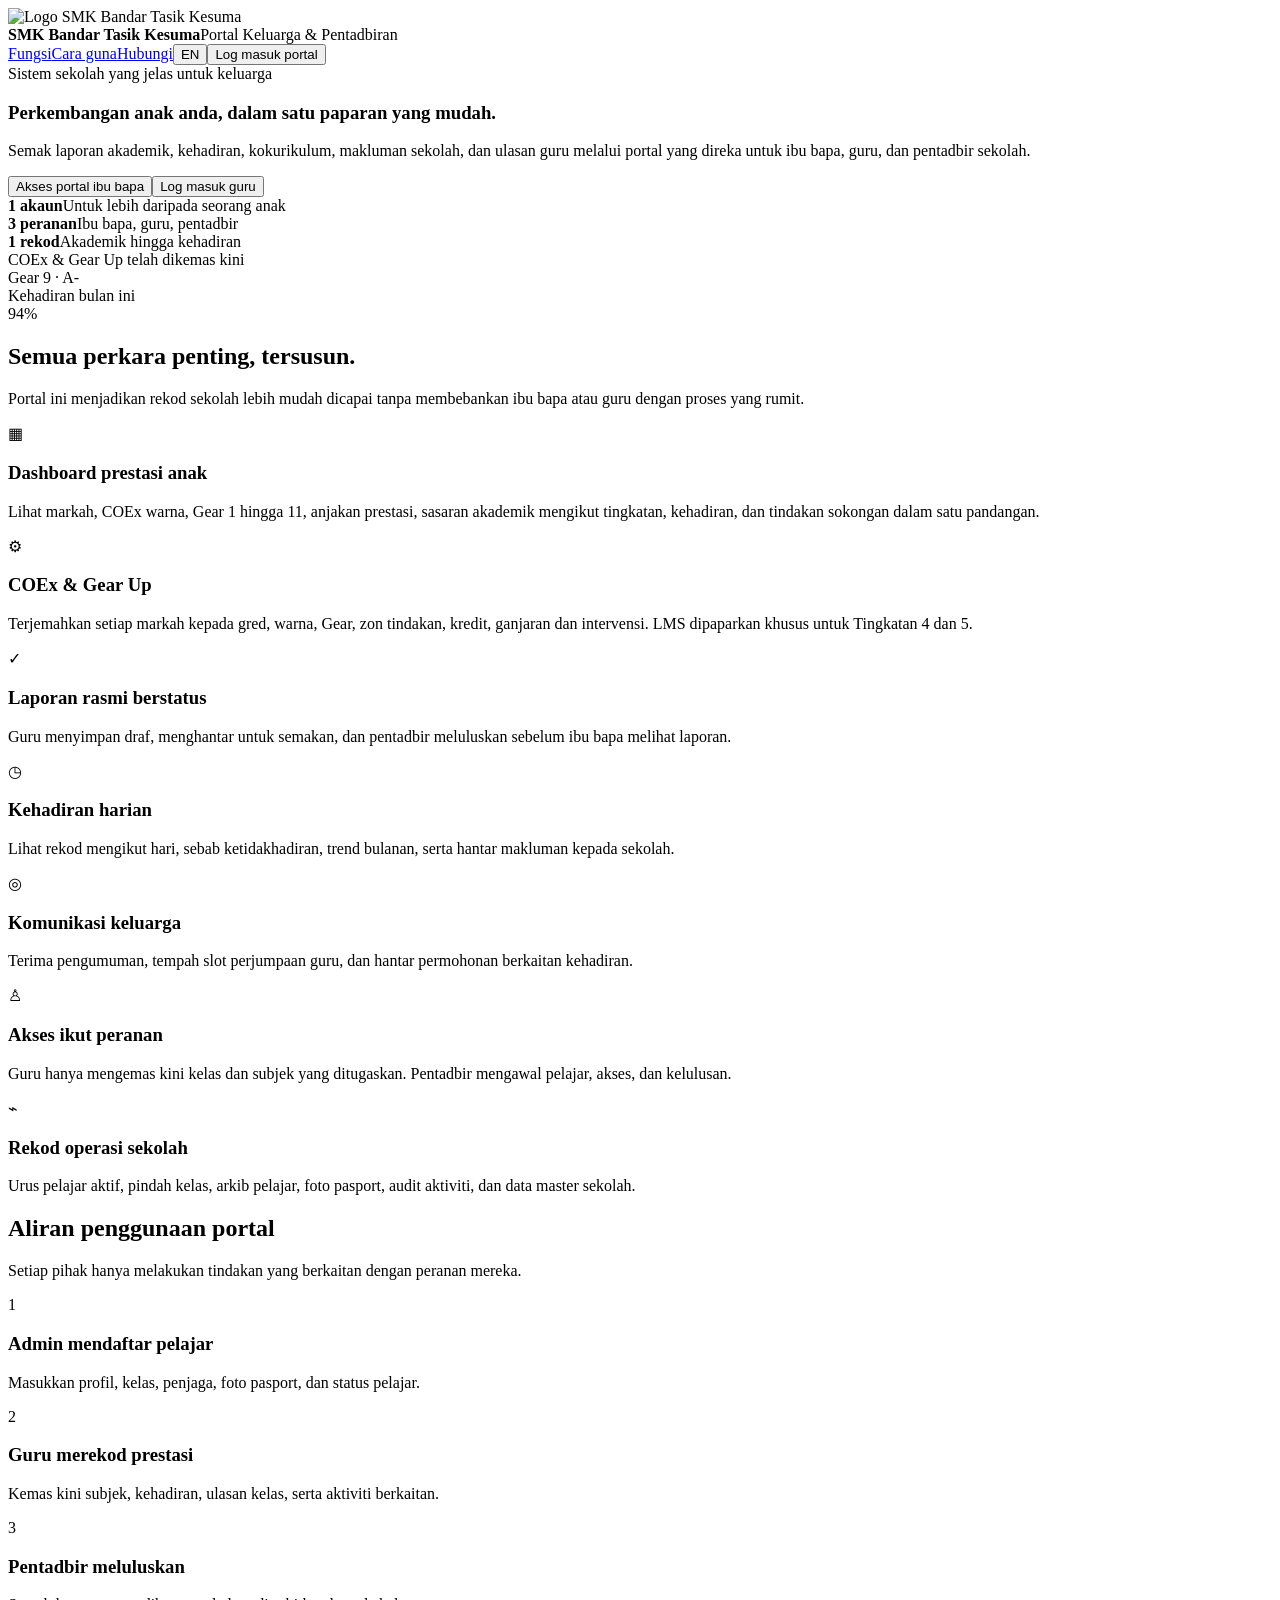
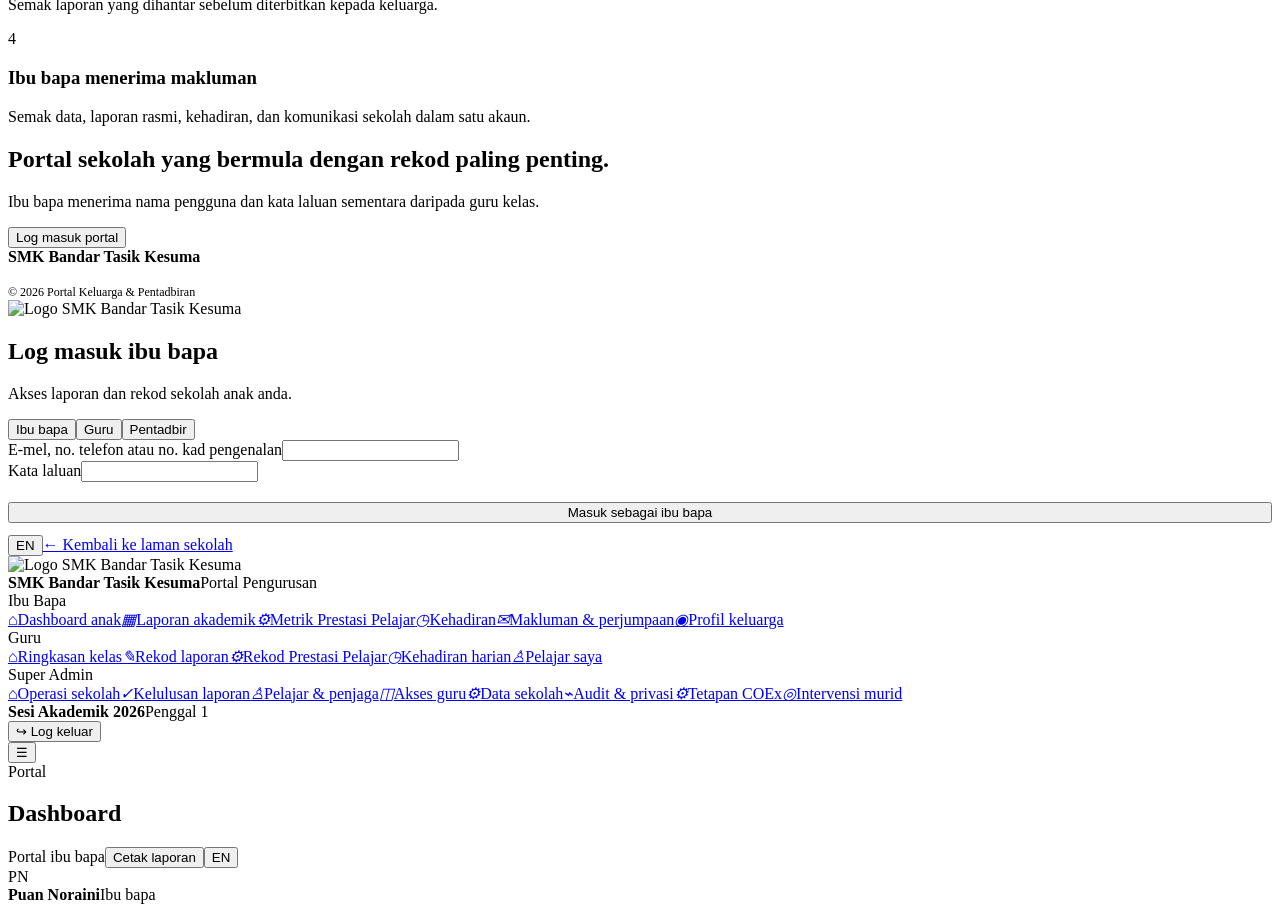
==== commit 758c802d: "Use the school logo in the header, login, sidebar, favicon and slips Co-Authored-By: Claude Opus 5.5" ====
--- a/backend/resources/portal/index.html
+++ b/backend/resources/portal/index.html
@@ -6,14 +6,26 @@
     <meta name="theme-color" content="#113f75" />
     <title>SMK Bandar Tasik Kesuma | Portal Keluarga & Pentadbiran</title>
     <link rel="stylesheet" href="/assets/styles.css?v=__ASSET_VERSION__" />
+    <link
+      rel="icon"
+      type="image/png"
+      href="/assets/favicon.png?v=__ASSET_VERSION__"
+    />
+    <link
+      rel="apple-touch-icon"
+      href="/assets/apple-touch-icon.png?v=__ASSET_VERSION__"
+    />
   </head>
   <body>
     <section id="landing">
       <header class="site-header"
         ><nav class="site-nav"
           ><div class="brand"
-            ><div class="crest">SMK</div
-            ><div
+            ><img
+              class="crest-logo"
+              src="/assets/logo.png?v=__ASSET_VERSION__"
+              alt="Logo SMK Bandar Tasik Kesuma"
+            /><div
               ><strong>SMK Bandar Tasik Kesuma</strong
               ><span>Portal Keluarga & Pentadbiran</span></div
             ></div
@@ -201,8 +213,11 @@
       ><div class="auth-wrap"
         ><div class="auth-card"
           ><div class="auth-top"
-            ><div class="crest">SMK</div
-            ><h2 id="auth-title">Log masuk ibu bapa</h2
+            ><img
+              class="crest-logo"
+              src="/assets/logo.png?v=__ASSET_VERSION__"
+              alt="Logo SMK Bandar Tasik Kesuma"
+            /><h2 id="auth-title">Log masuk ibu bapa</h2
             ><p id="auth-desc"
               >Akses laporan dan rekod sekolah anak anda.</p
             ></div
@@ -259,8 +274,11 @@
     <section id="dashboard" class="dash hidden">
       <aside class="sidebar" id="sidebar"
         ><div class="dash-brand"
-          ><div class="crest">SMK</div
-          ><div class="brand-copy"
+          ><img
+            class="crest-logo"
+            src="/assets/logo.png?v=__ASSET_VERSION__"
+            alt="Logo SMK Bandar Tasik Kesuma"
+          /><div class="brand-copy"
             ><strong>SMK Bandar Tasik Kesuma</strong
             ><span>Portal Pengurusan</span></div
           ></div
